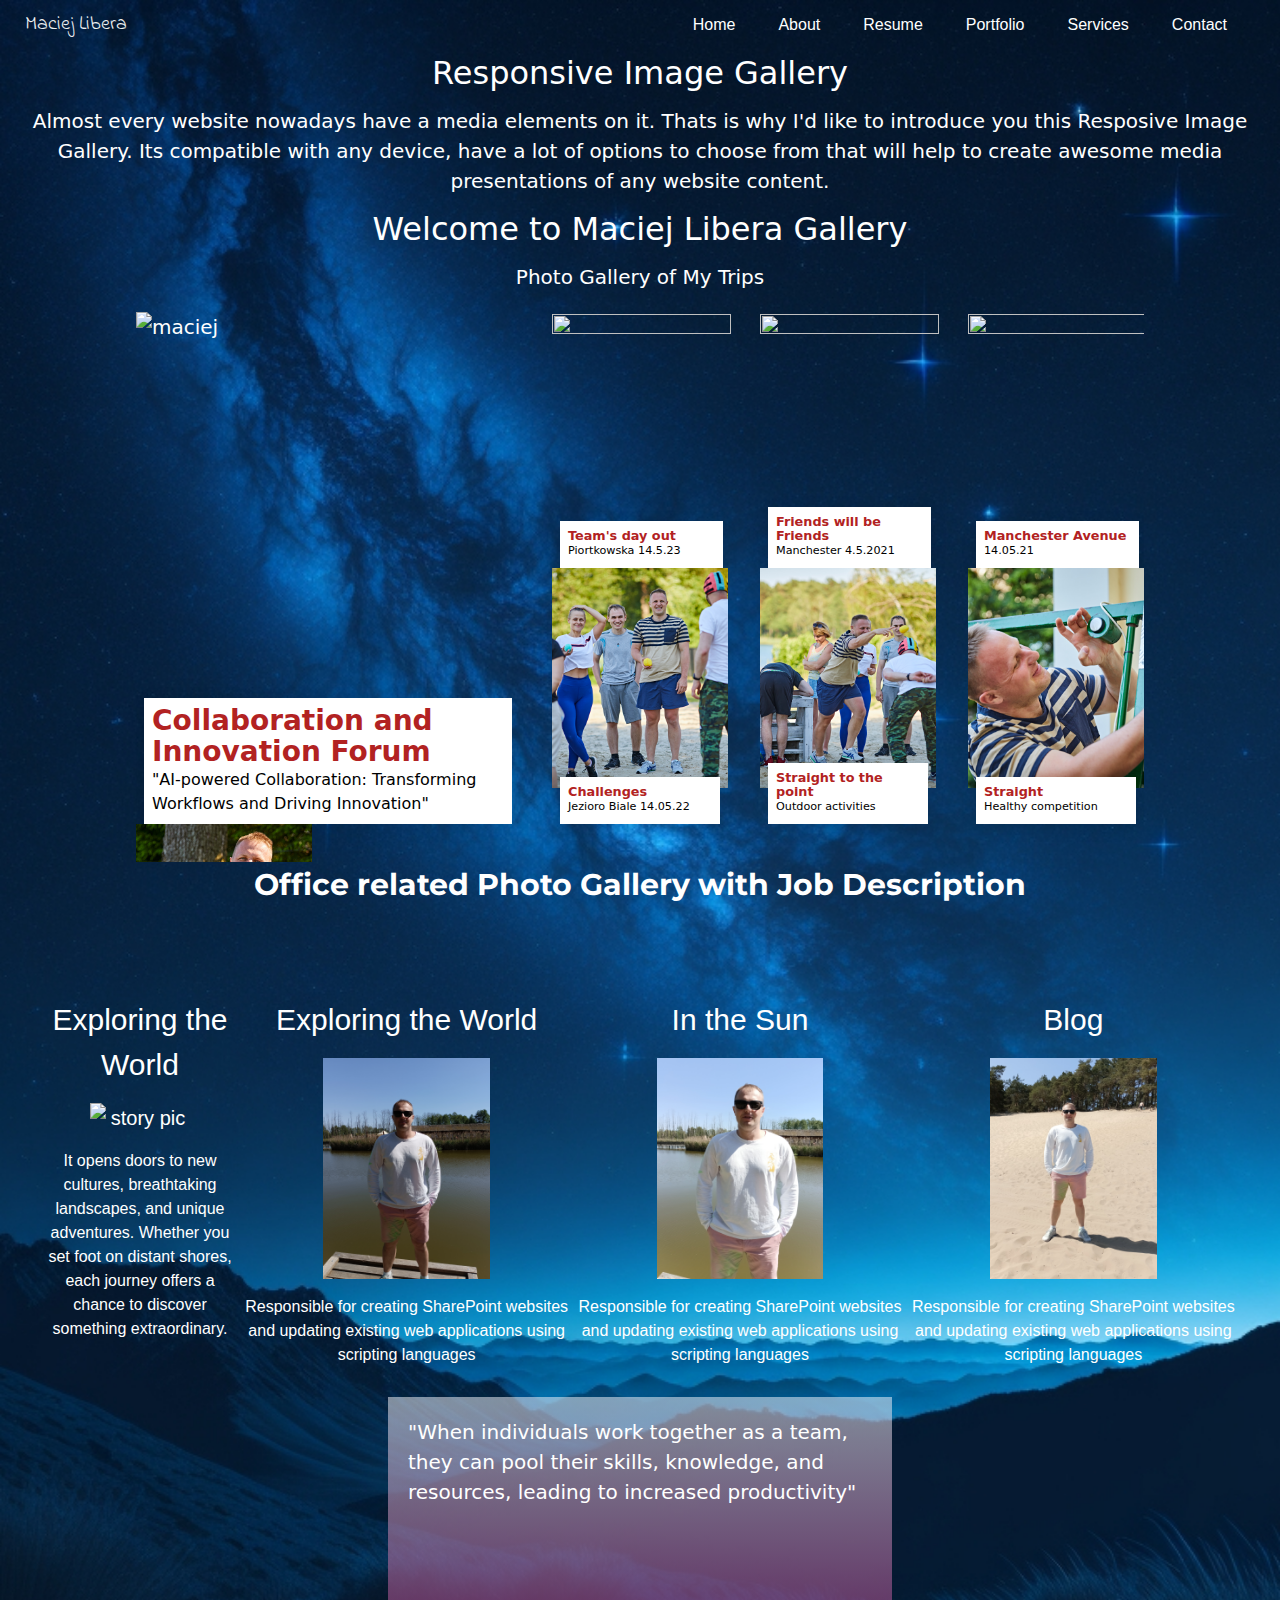
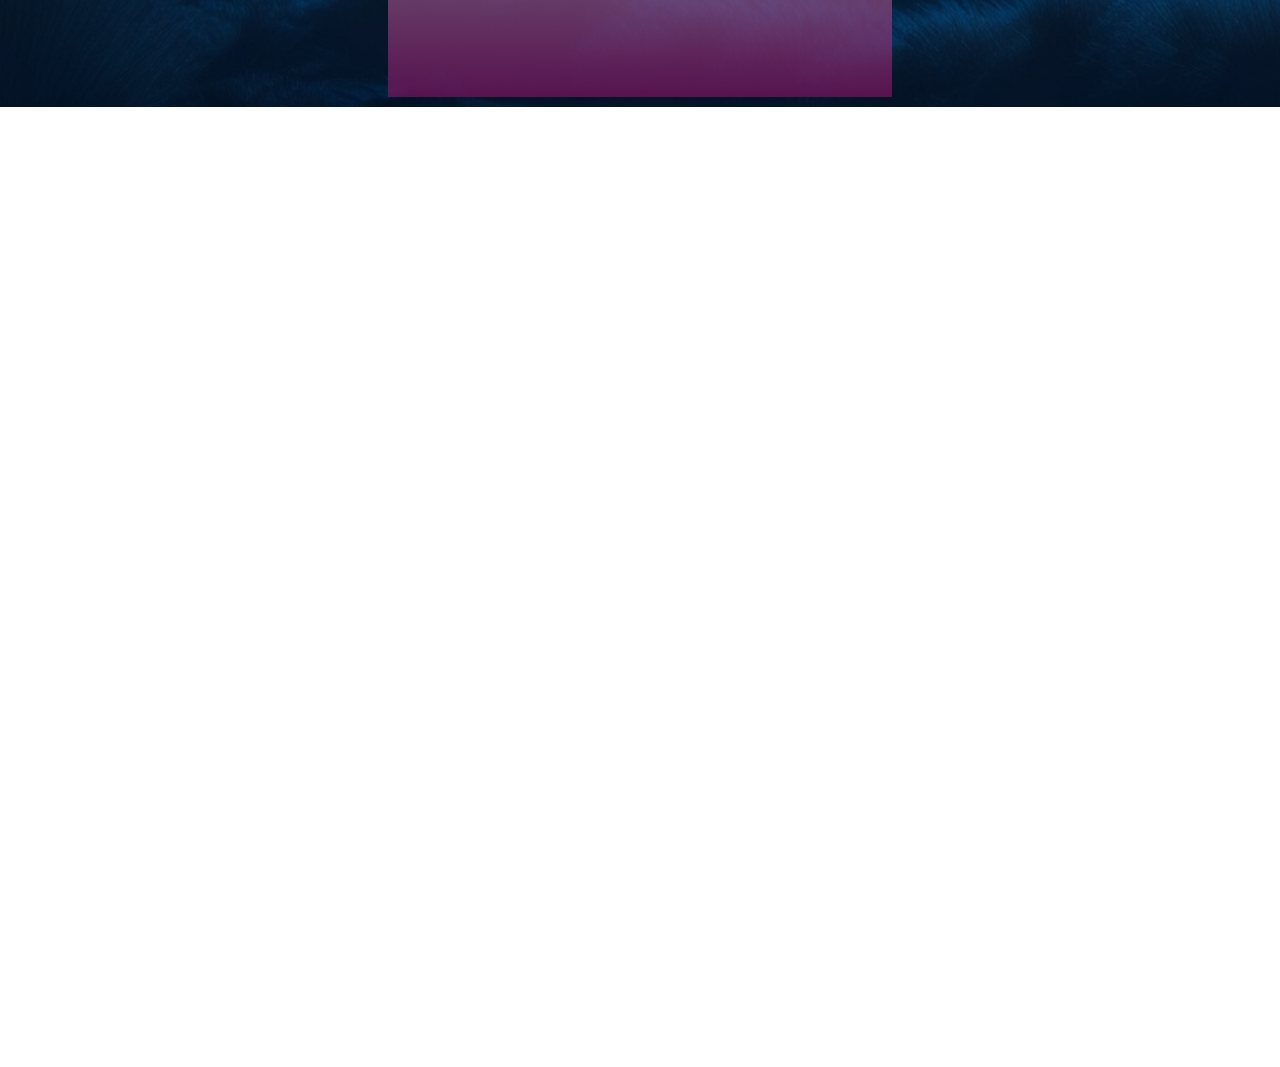
==== gallery.html @ aef55fc7 "profile picture movement" ====
<!DOCTYPE html>
<html lang="en">

<head>
  <meta charset="UTF-8">
  <meta http-equiv="X-UA-Compatible" content="IE=edge">
  <meta name="viewport" content="width=device-width, initial-scale=1.0">
  <title>Maciej Libera Gallery</title>
  <link rel="stylesheet" href="style3.css">
  <script src="https://kit.fontawesome.com/2680b8473e.js" crossorigin="anonymous"></script>
  <link href="https://fonts.googleapis.com/css2?family=Indie+Flower&display=swap" rel="stylesheet">

  <link rel="icon" type="image/x-icon" href="https://live.staticflickr.com/65535/52663134520_8c36612769_z.jpg">
</head>

<body>
  <div class="title">
  <header>
   <div class="logo"><a href="https://wolczan.github.io/index.html" class="custom-font">Maciej Libera</a></div>
      <nav>
        <ul class="nav">
          <li></li>
          <li><a href="https://wolczan.github.io/index.html">Home</a></li>
          <li><a href="https://wolczan.github.io/index.html#about">About</a></li>
          <li><a href="https://wolczan.github.io/index.html#resume">Resume</a></li>
          <li><a href="https://wolczan.github.io/index.html#portfolio">Portfolio</a></li>
          <li><a href="https://wolczan.github.io/index.html#services">Services</a></li>
          <li><a href="https://wolczan.github.io/index.html#contact">Contact</a></li>
          <li class="search-li"></li>
        </ul>
      </nav>
    <div class="container2">
      <form method="get" class="search-bar" onsubmit="submitSearch(event)">
        <input type="text" placeholder="search anything" name="q" id="search-input">
        <button type="submit" title="search"><img src="Assets/search.png" title="pic" id="search-icon"></button>
      </form>
    </div>
  </header>
     
        <p class="header">Responsive Image Gallery</p>
        <p class="rest">Almost every website nowadays have a media elements on it. Thats is why I'd like to introduce you this Resposive Image Gallery. Its compatible with any device, have a lot of options to choose from that will help to create awesome media presentations of any website content.</p>
      
        <p class="header">Welcome to Maciej Libera Gallery</p>
        <p class="rest">Photo Gallery of My Trips </p>
    
<div class="main">   
        <div class="container">
          <div class="product-grid">
            <div class="card stacked featured">
              <img src="https://live.staticflickr.com/65535/52663134520_8c36612769_z.jpg" alt="maciej" class="card__img">
              <div class="card__content">
                <h2 class="card__title">Collaboration and Innovation Forum</h2>
                <p class="card__price">"AI-powered Collaboration: Transforming Workflows and Driving Innovation"</p>
                <p class="card__description"></p>
              </div> 
            </div>
            <div class="card stacked">
              <img src="Assets/bar.jpg"
               alt="" class="card__img">
              <div class="card__content">
                <h2 class="card__title">Team's day out</h2>
                <p class="card__price"></p>
                <p class="card__description">Piortkowska 14.5.23</p>
              </div>
              
            </div>
            <div class="card stacked">
              <img src="Assets/mcr.jpg" alt="" class="card__img">
              <div class="card__content">
                <h2 class="card__title">Friends will be Friends</h2>
                <p class="card__price"></p>
                <p class="card__description">Manchester  4.5.2021
                </p>
              </div>
            </div>
            <div class="card stacked">
              <img src="Assets/mcr2.jpg" alt="" class="card__img">
              <div class="card__content">
                <h2 class="card__title">Manchester Avenue</h2>
                <p class="card__price"></p>
                <p class="card__description">14.05.21</p>
              </div>
            </div>
            <div class="card stacked">
              <img src="Assets/img2.jpg" alt="" class="card__img">
              <div class="card__content">
                <h2 class="card__title">Challenges</h2>
                <p class="card__price"></p>
                <p class="card__description">Jezioro Biale 14.05.22</p>
              </div>
            </div>
            <div class="card stacked">
              <img src="Assets/img3.jpg" alt="" class="card__img">
              <div class="card__content">
                <h2 class="card__title">Straight to the point</h2>
                <p class="card__price"></p>
                <p class="card__description">Outdoor activities</p>
              </div>
            </div>
            <div class="card stacked">
              <img src="Assets/img4.jpg" alt="" class="card__img">
              <div class="card__content">
                <h2 class="card__title">Straight </h2>
                <p class="card__price"></p>
                <p class="card__description">Healthy competition</p>
              </div>
            </div>
            <div class="card stacked">
              <img src="Assets/img1.jpg" alt="" class="card__img">
              <div class="card__content">
                <h2 class="card__title">Profile image </h2>
                <p class="card__price"></p>
                <p class="card__description">Healthy competition</p>
              </div>
            </div>
            <!--<div class="card stacked">
              <img src="piknik.jpg" alt="" class="card__img">
              <div class="card__content">
                <h2 class="card__title">Profile image </h2>
                <p class="card__price"></p>
                <p class="card__description">Healthy competition</p>
              </div> -->
          </div>
        </div>
    </div>

    <div class="container3">
          <h2 class="text">Office related Photo Gallery with Job Description </h2><br>

    <section id="casestudies" class="casestudies">
      <article class="content">
          <div class="content-overlay"></div>
              <img class="content-image" src="https://live.staticflickr.com/65535/52663134520_8c36612769_z.jpg" alt="" />
               <div class="content-details fadeIn-bottom">
          <h2 class="content-title">System Administrator</h2>
          <p class="content-text">Determined to succeed</p>
              </div>
          </a>
          </article>

          <article class="content">
              <div class="content-overlay"></div>
              <img class="content-image" src="https://live.staticflickr.com/65535/52663134520_8c36612769_z.jpg" alt="" />
               <div class="content-details fadeIn-bottom">
          <h2 class="content-title">Microsoft 365 Administrator</h2>
          <p class="content-text">L3 High quality customer service</p>
          </div>
      </article>

      <article class="content">
          <div class="content-overlay"></div>
              <img class="content-image" src="https://live.staticflickr.com/65535/52663134520_8c36612769_z.jpg" alt="" />
               <div class="content-details fadeIn-bottom">
          <h2 class="content-title">Web Developer</h2>
          <p class="content-text">Creation Sharepoint websites and web applications using scripting languages.</p>
          </div>
      </article>
    </section>
    </div>
    
    <div class="grid">
      <div class="cart">
        <h2><a href="https://live.staticflickr.com/65535/52663134520_8c36612769_z.jpg" title="story pic">Exploring the World</a></h2>
        <img src="Assets\palmiarnia.jpg" title="story pic">
        <p>It opens doors to new cultures, breathtaking landscapes, and unique adventures. Whether you set foot on distant shores, each journey offers a chance to discover something extraordinary.</p>
      </div>
      <div class="cart">
        <h2><a href="https://live.staticflickr.com/65535/52663134520_8c36612769_z.jpg" title="story pic">Exploring the World</a></h2>
        <img src="Assets/1june.jpg" title="story pic">
        <p>Responsible for creating SharePoint websites and updating existing web applications using scripting languages</p>
      </div>
      <div class="cart">
        <h2><a href="https://live.staticflickr.com/65535/52663134520_8c36612769_z.jpg" title="story pic">In the Sun</a></h2>
        <img src="Assets/june3.jpg" title="story pic">
        <p>Responsible for creating SharePoint websites and updating existing web applications using scripting languages</p>
      </div>
      <div class="cart">
        <h2><a href="https://live.staticflickr.com/65535/52663134520_8c36612769_z.jpg" title="story pic">Blog</a></h2>
        <img src="Assets/june5.jpg" title="story pic">
        <p>Responsible for creating SharePoint websites and updating existing web applications using scripting languages</p>
      </div>
    </div>
    
    <div class="post">
      <div id='show_bg_2'>"When individuals work together as a team, they can pool their skills, knowledge, and resources, leading to increased productivity"</div>
     </div>

    </div>

    <div class='embed-container'><iframe src='https://wolczan.jalbum.net/Maciej%20Gallery%20Album/' style='border:0'></iframe></div>


    <script src="script.js"></script> <!---->
</body>
</html>
---- style3.css ----
@import url('https://fonts.googleapis.com/css2?family=Montserrat:wght@500&display=swap');
* {
  box-sizing: border-box;
  margin: 0;
  padding:0;
}
body {
  font-family: system-ui;
  font-size: 1.25rem;
  line-height: 1.5;
  min-height: 100vh;
  text-rendering: optimizeSpeed;
  line-height: 1.5;
}
.embed-container { 
  position: relative; padding-bottom: 75%; height: 0; overflow: hidden; max-width: 100%;
} 
.embed-container iframe, .embed-container object, .embed-container embed { 
  position: absolute; top: 0; left: 0; width: 100%; height: 100%;
}
li, a {
  font-family: "Motserrat", sans-serif;
  font-weight: 500;
  font-size: 16px;
  color: #edf0f1;
  text-decoration: none;
}
header {
  display: flex;
  justify-content: space-between;
  align-items: center;
  color: white;
  padding-left: 15px;
}
p:nth-child(5n) {
  margin-bottom: 20px; /* Adjust the space after every 4th paragraph */
}
.logo {
  display: flex; /* Allow for centering vertically */
  align-items:start; /* Center the logo vertically */
  color: rgb(24, 3, 3);
  font-size: 1.4rem;
  font-weight: bold;
  color: rgb(48, 2, 2);
  font-family: 'Indie Flower', cursive;
}
.custom-font{
  font-family: 'Indie Flower', cursive;
  font-size: 20px;
}
.logos {
  margin-right:10px;
  width: 25px;
  height: 25px;
  cursor: pointer;
  /* background-image: url("https://live.staticflickr.com/65535/52663134520_8c36612769_z.jpg"); */
}
ul.nav {
  list-style: none;
  display: flex;
  align-items: center;
  justify-content: flex-start;
  margin: 0; /* Add this line to remove default margin on ul */
  padding: 0; /* Add this line to remove default padding on ul */
}
ul li {
  align-items: center;
}
.nav {
  list-style: none;
  display: flex;
  align-items: center;
  justify-content: flex-start;
  flex-grow: 1;
}
.nav li {
  display: inline-block;
}
.nav li a {
  transition: all 0.3s ease 0s;
}
.nav li a:hover {
 color: #0088a9;
}
.container2 {
  padding: 9px 25px; 
  border: none;
}
.nav a {
  color: white;
  text-decoration: none;
  font-size: 1rem;
}
.search-bar {
  display: flex;
  align-items: center;
}
.search-bar input[type="text"] {
  border-radius: 18px;
  border: none;
  font-size: 1.1rem;
  padding-left: 10px; 
}
.search-bar button {
  background-color: transparent;
  border: none;
  cursor: pointer;
}
.nav li a {
  margin: 0 1px;
}
.nav li:not(:first-child) {
  margin-left: 40px;
}
.nav a {
  color: white;
  text-decoration: none;
  font-size: 1rem;
}
.nav a:hover {
  color: white;
}
.nav li {
  transition: transform 0.3s ease-in-out;
  margin: 0 1px;
}
.main {
  display: flex;
  flex-direction: row;
  /*background: url("Assets/sky3.jpg"); */
  overflow-x: hidden;
  background-repeat: no-repeat;
  background-size: cover;
  background-position: center;
  justify-content: center;
  align-items: center;
}
.text {
  color: white;
  font-family: 'Montserrat', sans-serif;
}
.text2 {
 color:white;
}
.title {
 background-image: url("Assets/sky2.jpg");
  background-repeat: no-repeat;
  background-size: cover;
  background-position: center;
  color: white;
  display: flex;
  flex-direction: column;
  align-items: stretch;
  justify-content: center;
  padding: 10px; 
}
.title2 {
  display:flex;
  flex-direction: column;
  justify-content: center;
  align-items: center;
}
.container {
  max-width: 70rem;
  overflow-x: hidden;
  flex: 0 0 80%;
  display: flex;
  flex-direction: column;
  align-items: center;
 height: auto;
}
.container3 {
  flex: 0 0 80%;
  display: flex;
  flex-direction: column;
  align-items: center;
}
.search-bar {
  display: flex;
  align-items: center;
}
.search-bar input[type="text"] {
  border-radius: 18px;
  border: none;
  font-size: 1.1rem;
}
.search-bar button {
  background-color: transparent; 
  border: none;
  cursor: pointer;
  }
.flow > :where(:not(:first-child)) {
  margin-inline-start: var(--flow-spacer, var(--spacer));
}
h5 {
  display: inline; /* or any other appropriate display value */
  font-size: inherit;
  margin: 0; /* or adjust margin as desired */
  font-weight: inherit;
}
.card__img {
  transition: transform 0.3s ease-in-out; /* Add transition for smooth effect */
}
.card__img:hover {
  transform: scale(1.1); /* Specify the desired scale transformation on hover */
} 
#show_bg_2 {
  background-image:
  linear-gradient(to bottom, rgba(245, 246, 252, 0.52), rgba(117, 19, 93, 0.73)),
  url('Assets/img2.png');
  width: 40%;
  height: 300px;
  background-size: cover;
  color: white;
  padding: 20px;
  justify-content: center;
  align-items: center;
}
.art.jir {
  position: relative;
  bottom: 15rem; /* Adjust this value to move the element up */
  border: 1px solid red;
}
.post {
  display: flex;
  align-items: center;
  justify-content: center;
}
.container {
  max-width: 70rem;
  overflow: hidden;
  flex: 0 0 80%;
  display: flex;
  flex-direction: column;
  align-items: center;
  height: 550px;
  }
.flex {
  display: flex;
  gap: var(--gap, var(--spacer));
}
.card__content {
  background:white;
  align-self: flex-end;
  /* margin: .9rem 1rem .5rem 1rem; */
  margin: 0.5rem 0.5rem -2rem;
  padding: .5rem;
  box-shadow: 0 .25rem 1rem rgb(0 0 0 / .1);
  font-size: 0.4rem;
}
.card__title {
  font-size:0.8rem;
  line-height: 1.1;
  color:firebrick;
}
.grid {
  box-sizing: border-box;
  display: flex;
  flex-direction: row;
  width: 100%;
  margin: 0 auto;
 /* background-color: rgb(238, 225, 225); */
  padding-block: max(1vh, 1rem);
  text-align: center;
  padding: 30px;
}
.grid img {
  max-width: 50%;
  height: auto;
  display: flex; /* Change the display value to flex */
  justify-content: center;
  align-items: center;
  align-self: center;
}
.cart {
  display: flex;
  flex-direction: column;
  gap: 1rem;
  align-items: center;
  font-family: "Motserrat", sans-serif;
  color: white;
}
.cart p {
  font-family: "Motserrat", sans-serif;
  color: white;
}
.grid p {
  font-size: 1rem;
  color: black;
}
@media (min-width: 40em) {
.card.featured {
  grid-row: span 2;
  grid-column: span 2;
}
.card.featured .card__title {
  font-size: 1.75rem;
}
}
.card__description {
  font-size: .7rem;
  color: black;
}
.card__price {
  font-size: 1rem;
  color: black;
}
.stacked {
  display: grid;
}
.stacked > * {
  grid-column: 1 / 2 ;
  grid-row: 1 / 2;
}
.card__img {
  width: 50%;
  aspect-ratio: 1 / 1.25;
  object-fit: cover;
}
@media only screen and (min-width: 50em) {
.even-columns {
  grid-auto-flow: column;
  grid-auto-columns: 1fr;
  }
}
.main-layout {
  grid-template-rows: auto 1fr auto;
  min-height: 100vh;
}
.with-sidebar {
  grid-template-columns: 1fr 20rem;
}
.header {
  padding-block: max(1vh, 0.5rem);
  text-align: center; 
  font-size: 2rem;
} */
  *,
  *::before,
  *::after {
    box-sizing: border-box;
  }
  body,
  h1,
  h2,
  h3,
  h4,
  p,
  figure,
  blockquote,
  dl,
  dd {
    margin: 0;
  }
  h1,
  h2,
  h3,
  h4 {
    font-family: var(--ff-secondary);
  }
  /* Remove list styles on ul, ol elements with a list role, which suggests default styling will be removed */
  ul[role="list"],
  ol[role="list"] {
    list-style: none;
  }
  /* Set core root defaults */
  html:focus-within {
    scroll-behavior: smooth;
  }
  /* Set core body defaults */
  .product-grid {
    display: grid;
    gap: 2rem;
    /* 1fr 1fr 1fr: */
    grid-template-columns: 
    repeat(auto-fit, minmax(10rem, 1fr));
  }
  .product-grid img {
    max-width: 100%;
    max-height: 100%;  
    object-fit: cover;
    width: 100%;
    height: auto; 
    transition: transform .5s ease;
  }
  .product-grid:hover img {
    transform: scale (1.5);
  }
  /* A elements that don't have a class get default styles */
  a:not([class]) {
    text-decoration-skip-ink: auto;
  }
  input,
  button,
  textarea,
  select {
    font: inherit;
  }
  @media (prefers-reduced-motion: reduce) {
    html:focus-within {
      scroll-behavior: auto;
    }
    *,
    *::before,
    *::after {
    animation-duration: 0.01ms !important;
    animation-iteration-count: 1 !important;
    transition-duration: 0.01ms !important;
    scroll-behavior: auto !important;
    }
  }
.casestudies {
    align-items: stretch;
    display:grid;
    grid-area: casestudies;
    grid-template-columns: 1fr 1fr 1fr;
    grid-template-rows: auto auto;
    justify-self: stretch;
    margin:0 auto;
    max-width: 70%;
}
.content{
  position:relative;
  overflow: hidden;
}
.rest {
  text-align:center;
}
.content .content-overlay {
    background: rgba(0,0,0,0.7);
    position: absolute;
    width: 51%; /* Adjust the width to match the image size */
    height: 90%; /* Adjust the height to match the image size */
    opacity: 0;
    margin: 0;
    padding: 0;
    transition: all 0.4s ease-in-out;
}
.content:hover .content-overlay{
    opacity: 1;
    cursor: pointer;
}
.content-image{
    width: auto;
    height:auto;
    max-width: 70%;
    max-height: 70%;
}
.content-details {
    position: absolute;
    text-align: center;
    padding: 0 1rem;
    width: 100%;
    top: 40%;
    left: 50%;
    opacity: 0;
    -webkit-transform: translate(-50%, -50%);
    -moz-transform: translate(-50%, -50%);
    transform: translate(-50%, -50%);
    -webkit-transition: all 0.3s ease-in-out 0s;
    -moz-transition: all 0.3s ease-in-out 0s;
    transition: all 0.3s ease-in-out 0s;
}
.content:hover .content-details{
  top: 50%;
  left: 50%;
  opacity: 1;
}
.content-details h2{
  color: #F4FAFF;
  font-weight: 100;
  margin-bottom: 0.5rem;
}
.content-details p{
  color: #F4FAFF;
  font-size: 1rem;
}
.fadeIn-bottom{
  top: 80%;
}
.content .content-details .content-title {
  width: 40%;
  height: 30%;
}
.content-text {
  width: 50%;
  height: 50%;
}
.search-bar button img {
  width: 20px; /* Specify the desired width */
  height: 20px; /* Specify the desired height */
  vertical-align: middle; /* Align the image vertically within the button */
}
.content-title {
  font-size: 1.3rem; /* Specify the desired font size */
}
.cart h2 a, .cert h3 {
  color: white; /* Specify the desired text color */
  text-decoration: none; /* Remove underline from the link */
  font-family: "Motserrat", sans-serif;
  font-size: 30px;
}
.cart h1 a{
  color: black;
  text-decoration: none;
}
.cart p {
  font-size: 16px; /* Specify the desired font size */
  color: white; /* Specify the desired text color */
  font-family: "Motserrat", sans-serif;
}
.cart:nth-child(1) img {
  width: 200px; /* Specify the desired width for the first cart's image */
  height: auto; /* Maintain aspect ratio */
}
  
@media screen and (max-width: 1324px) {
  .container2 {
    display: none;
  }

  
}
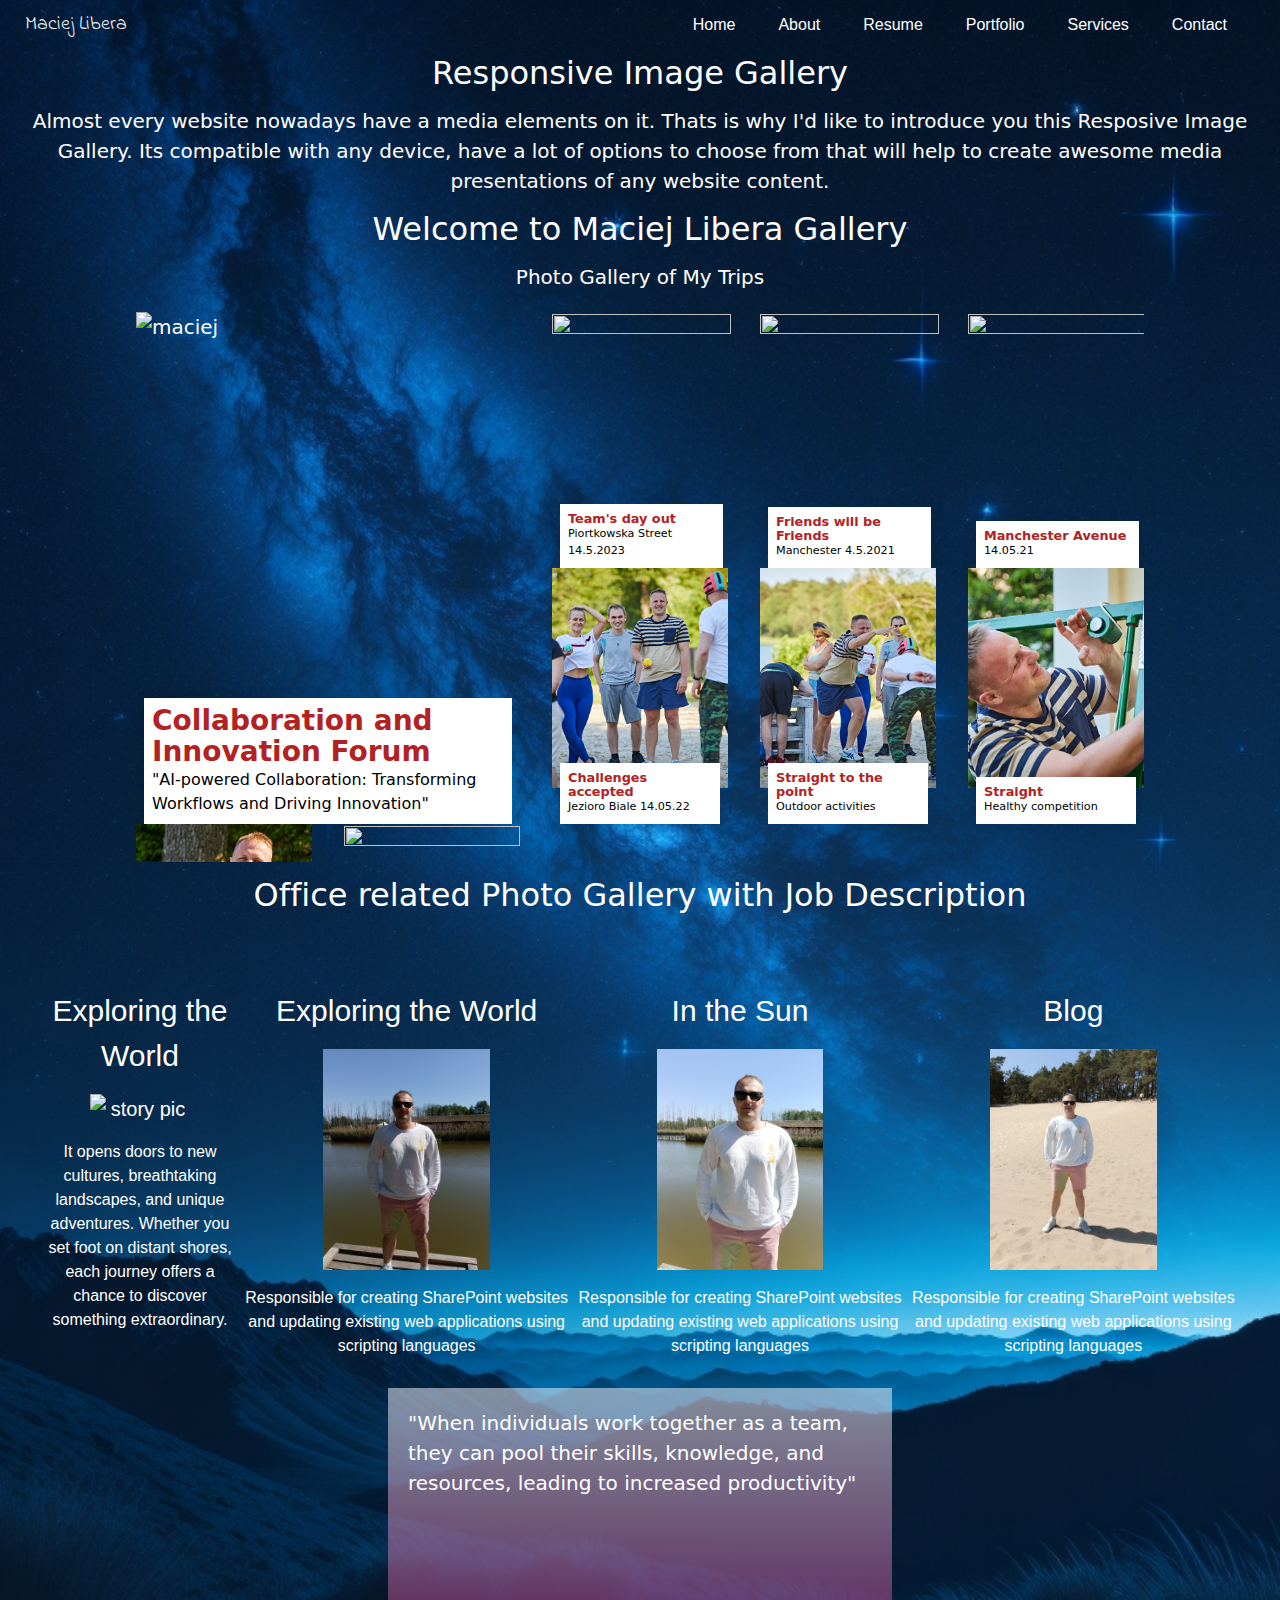
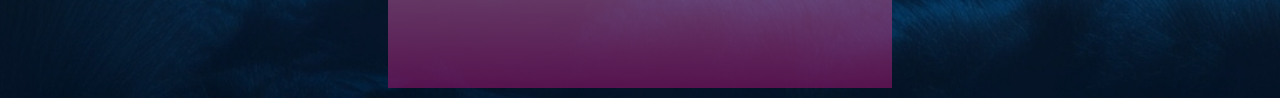
==== commit 5b34742c: "gallery nav bar update" ====
--- a/gallery.html
+++ b/gallery.html
@@ -16,7 +16,8 @@
 <body>
   <div class="title">
   <header>
-   <div class="logo"><a href="https://wolczan.github.io/index.html" class="custom-font">Maciej Libera</a></div>
+   <div class="logo"><a href="https://wolczan.github.io/index.html" class="custom-font">Maciej Libera</a>
+    </div>
       <nav>
         <ul class="nav">
           <li></li>
@@ -60,7 +61,7 @@
               <div class="card__content">
                 <h2 class="card__title">Team's day out</h2>
                 <p class="card__price"></p>
-                <p class="card__description">Piortkowska 14.5.23</p>
+                <p class="card__description">Piortkowska Street 14.5.2023</p>
               </div>
               
             </div>
@@ -84,7 +85,7 @@
             <div class="card stacked">
               <img src="Assets/img2.jpg" alt="" class="card__img">
               <div class="card__content">
-                <h2 class="card__title">Challenges</h2>
+                <h2 class="card__title">Challenges accepted</h2>
                 <p class="card__price"></p>
                 <p class="card__description">Jezioro Biale 14.05.22</p>
               </div>
@@ -113,24 +114,25 @@
                 <p class="card__description">Healthy competition</p>
               </div>
             </div>
-            <!--<div class="card stacked">
-              <img src="piknik.jpg" alt="" class="card__img">
+            <div class="card stacked">
+              <img src="Assets/sea.jpg" alt="" class="card__img">
               <div class="card__content">
-                <h2 class="card__title">Profile image </h2>
+                <h2 class="card__title">Sunny Beach</h2>
                 <p class="card__price"></p>
-                <p class="card__description">Healthy competition</p>
-              </div> -->
+                <p class="card__description">Black Sea Bulgaria</p>
+              </div>
+            </div>
           </div>
         </div>
     </div>
 
     <div class="container3">
-          <h2 class="text">Office related Photo Gallery with Job Description </h2><br>
+      <p class="header">Office related Photo Gallery with Job Description</p>
 
     <section id="casestudies" class="casestudies">
       <article class="content">
           <div class="content-overlay"></div>
-              <img class="content-image" src="https://live.staticflickr.com/65535/52663134520_8c36612769_z.jpg" alt="" />
+              <img class="content-image" src="Assets/office.jpg" alt="" />
                <div class="content-details fadeIn-bottom">
           <h2 class="content-title">System Administrator</h2>
           <p class="content-text">Determined to succeed</p>
@@ -187,9 +189,7 @@
 
     </div>
 
-    <div class='embed-container'><iframe src='https://wolczan.jalbum.net/Maciej%20Gallery%20Album/' style='border:0'></iframe></div>
-
-
+    
     <script src="script.js"></script> <!---->
 </body>
 </html>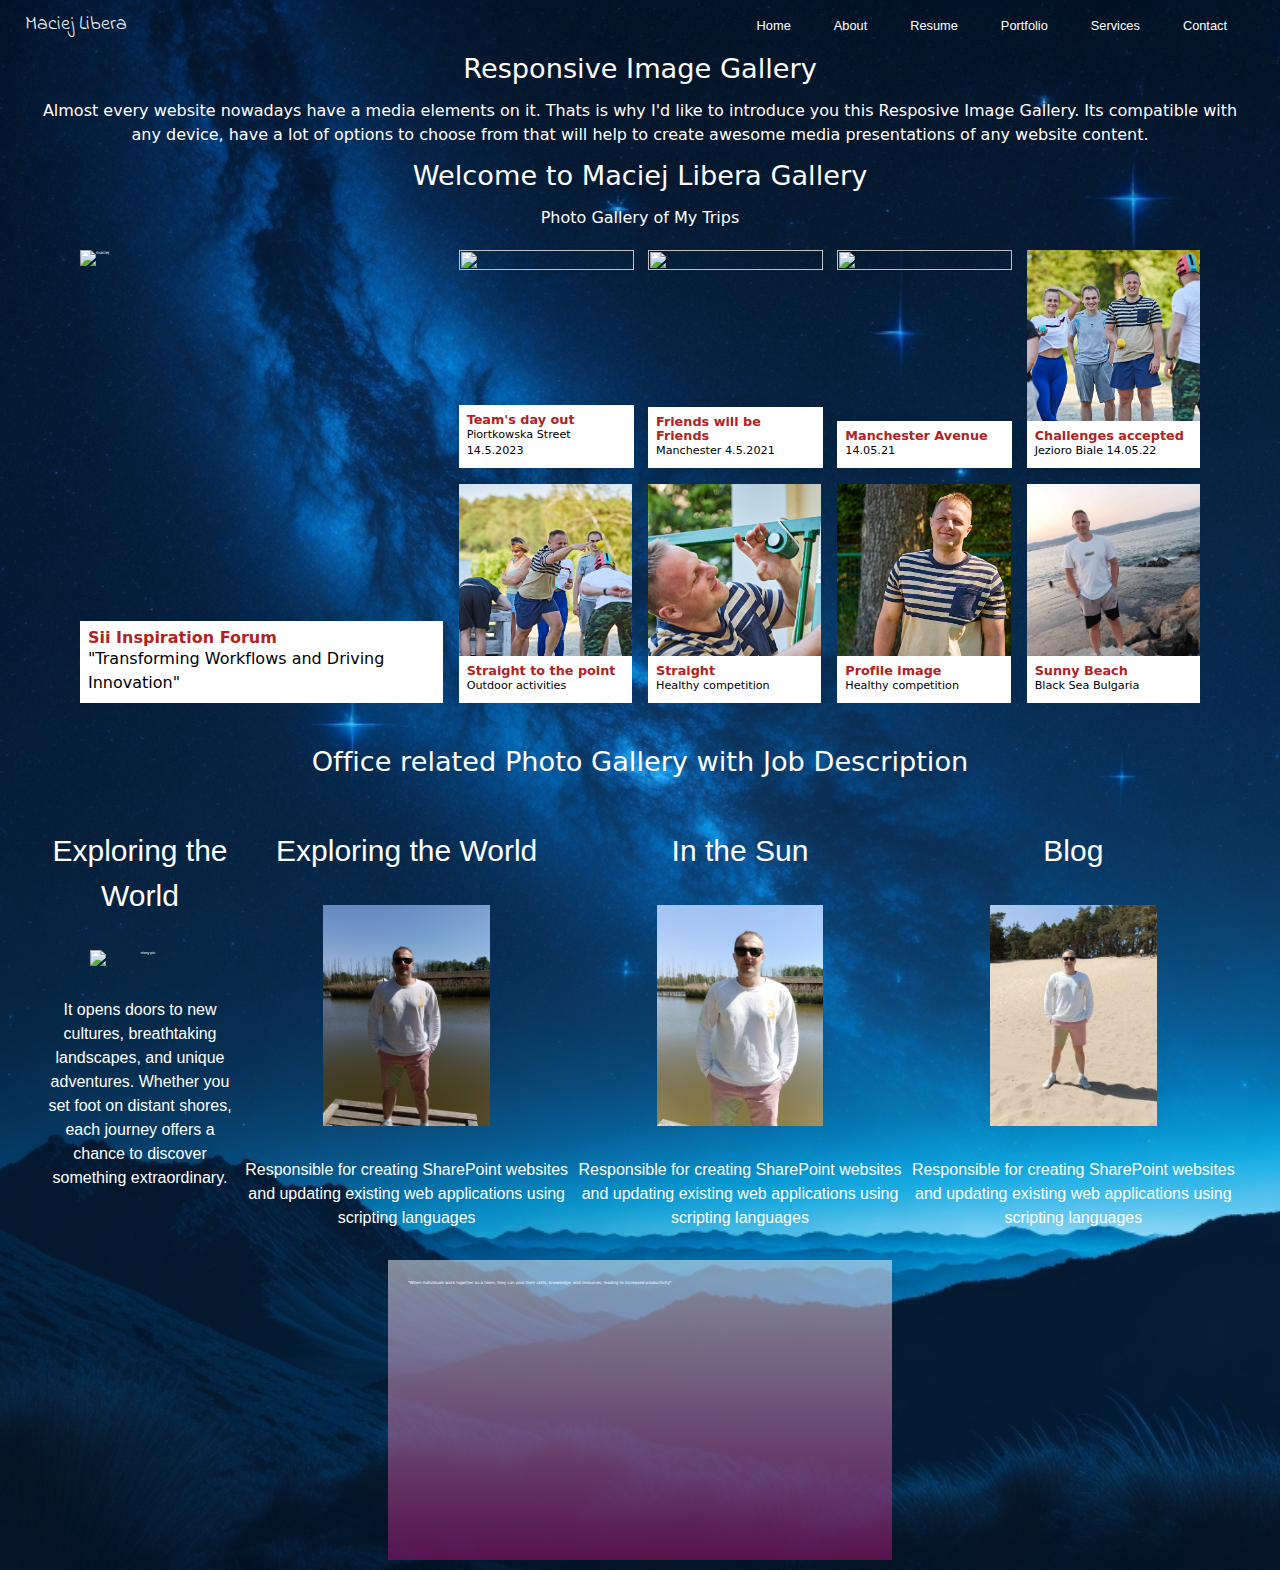
==== commit 6ef601e1: "php" ====
--- a/gallery.html
+++ b/gallery.html
@@ -50,8 +50,8 @@
             <div class="card stacked featured">
               <img src="https://live.staticflickr.com/65535/52663134520_8c36612769_z.jpg" alt="maciej" class="card__img">
               <div class="card__content">
-                <h2 class="card__title">Collaboration and Innovation Forum</h2>
-                <p class="card__price">"AI-powered Collaboration: Transforming Workflows and Driving Innovation"</p>
+                <h2 class="card__title">Sii Inspiration Forum</h2>
+                <p class="card__price">"Transforming Workflows and Driving Innovation"</p>
                 <p class="card__description"></p>
               </div> 
             </div>
--- a/style3.css
+++ b/style3.css
@@ -6,17 +6,11 @@
 }
 body {
   font-family: system-ui;
-  font-size: 1.25rem;
+  font-size: .25rem;
   line-height: 1.5;
   min-height: 100vh;
   text-rendering: optimizeSpeed;
   line-height: 1.5;
-}
-.embed-container { 
-  position: relative; padding-bottom: 75%; height: 0; overflow: hidden; max-width: 100%;
-} 
-.embed-container iframe, .embed-container object, .embed-container embed { 
-  position: absolute; top: 0; left: 0; width: 100%; height: 100%;
 }
 li, a {
   font-family: "Motserrat", sans-serif;
@@ -60,8 +54,10 @@
   display: flex;
   align-items: center;
   justify-content: flex-start;
+  flex-wrap: wrap;
   margin: 0; /* Add this line to remove default margin on ul */
   padding: 0; /* Add this line to remove default padding on ul */
+  font-size: 0.7rem;
 }
 ul li {
   align-items: center;
@@ -78,6 +74,7 @@
 }
 .nav li a {
   transition: all 0.3s ease 0s;
+  font-size: 0.8rem;
 }
 .nav li a:hover {
  color: #0088a9;
@@ -126,8 +123,7 @@
 }
 .main {
   display: flex;
-  flex-direction: row;
-  /*background: url("Assets/sky3.jpg"); */
+  flex-direction: column;
   overflow-x: hidden;
   background-repeat: no-repeat;
   background-size: cover;
@@ -137,13 +133,14 @@
 }
 .text {
   color: white;
-  font-family: 'Montserrat', sans-serif;
+  font-family: system-ui;
+  font-size: 1rem;
 }
 .text2 {
  color:white;
 }
 .title {
- background-image: url("Assets/sky2.jpg");
+  background-image: url("Assets/sky2.jpg");
   background-repeat: no-repeat;
   background-size: cover;
   background-position: center;
@@ -167,7 +164,8 @@
   display: flex;
   flex-direction: column;
   align-items: center;
- height: auto;
+  height: auto;
+  margin-bottom: 30px;
 }
 .container3 {
   flex: 0 0 80%;
@@ -219,7 +217,6 @@
 .art.jir {
   position: relative;
   bottom: 15rem; /* Adjust this value to move the element up */
-  border: 1px solid red;
 }
 .post {
   display: flex;
@@ -242,8 +239,8 @@
 .card__content {
   background:white;
   align-self: flex-end;
-  /* margin: .9rem 1rem .5rem 1rem; */
-  margin: 0.5rem 0.5rem -2rem;
+  /*margin: .9rem 1rem -1.1rem 1rem; 
+  /* margin: 0.5rem 0.5rem -2rem; */
   padding: .5rem;
   box-shadow: 0 .25rem 1rem rgb(0 0 0 / .1);
   font-size: 0.4rem;
@@ -275,7 +272,7 @@
 .cart {
   display: flex;
   flex-direction: column;
-  gap: 1rem;
+  gap: 2rem;
   align-items: center;
   font-family: "Motserrat", sans-serif;
   color: white;
@@ -294,7 +291,7 @@
   grid-column: span 2;
 }
 .card.featured .card__title {
-  font-size: 1.75rem;
+  font-size: 1rem;
 }
 }
 .card__description {
@@ -326,6 +323,7 @@
 .main-layout {
   grid-template-rows: auto 1fr auto;
   min-height: 100vh;
+  border: 1px solid white;
 }
 .with-sidebar {
   grid-template-columns: 1fr 20rem;
@@ -333,7 +331,8 @@
 .header {
   padding-block: max(1vh, 0.5rem);
   text-align: center; 
-  font-size: 2rem;
+  justify-content: center;
+  font-size: 1.7rem;
 } */
   *,
   *::before,
@@ -370,7 +369,7 @@
   /* Set core body defaults */
   .product-grid {
     display: grid;
-    gap: 2rem;
+    gap: 1rem;
     /* 1fr 1fr 1fr: */
     grid-template-columns: 
     repeat(auto-fit, minmax(10rem, 1fr));
@@ -420,17 +419,22 @@
     max-width: 70%;
 }
 .content{
-  position:relative;
+  position: relative;
   overflow: hidden;
 }
 .rest {
   text-align:center;
-}
+  font-size: 1rem;
+  padding-left: 30px;
+  padding-right: 30px;
+  
+}
+
 .content .content-overlay {
     background: rgba(0,0,0,0.7);
     position: absolute;
-    width: 51%; /* Adjust the width to match the image size */
-    height: 90%; /* Adjust the height to match the image size */
+    width: 61%; /* Adjust the width to match the image size */
+    height: 60%; /* Adjust the height to match the image size */
     opacity: 0;
     margin: 0;
     padding: 0;
@@ -443,7 +447,7 @@
 .content-image{
     width: auto;
     height:auto;
-    max-width: 70%;
+    max-width: 60%;
     max-height: 70%;
 }
 .content-details {
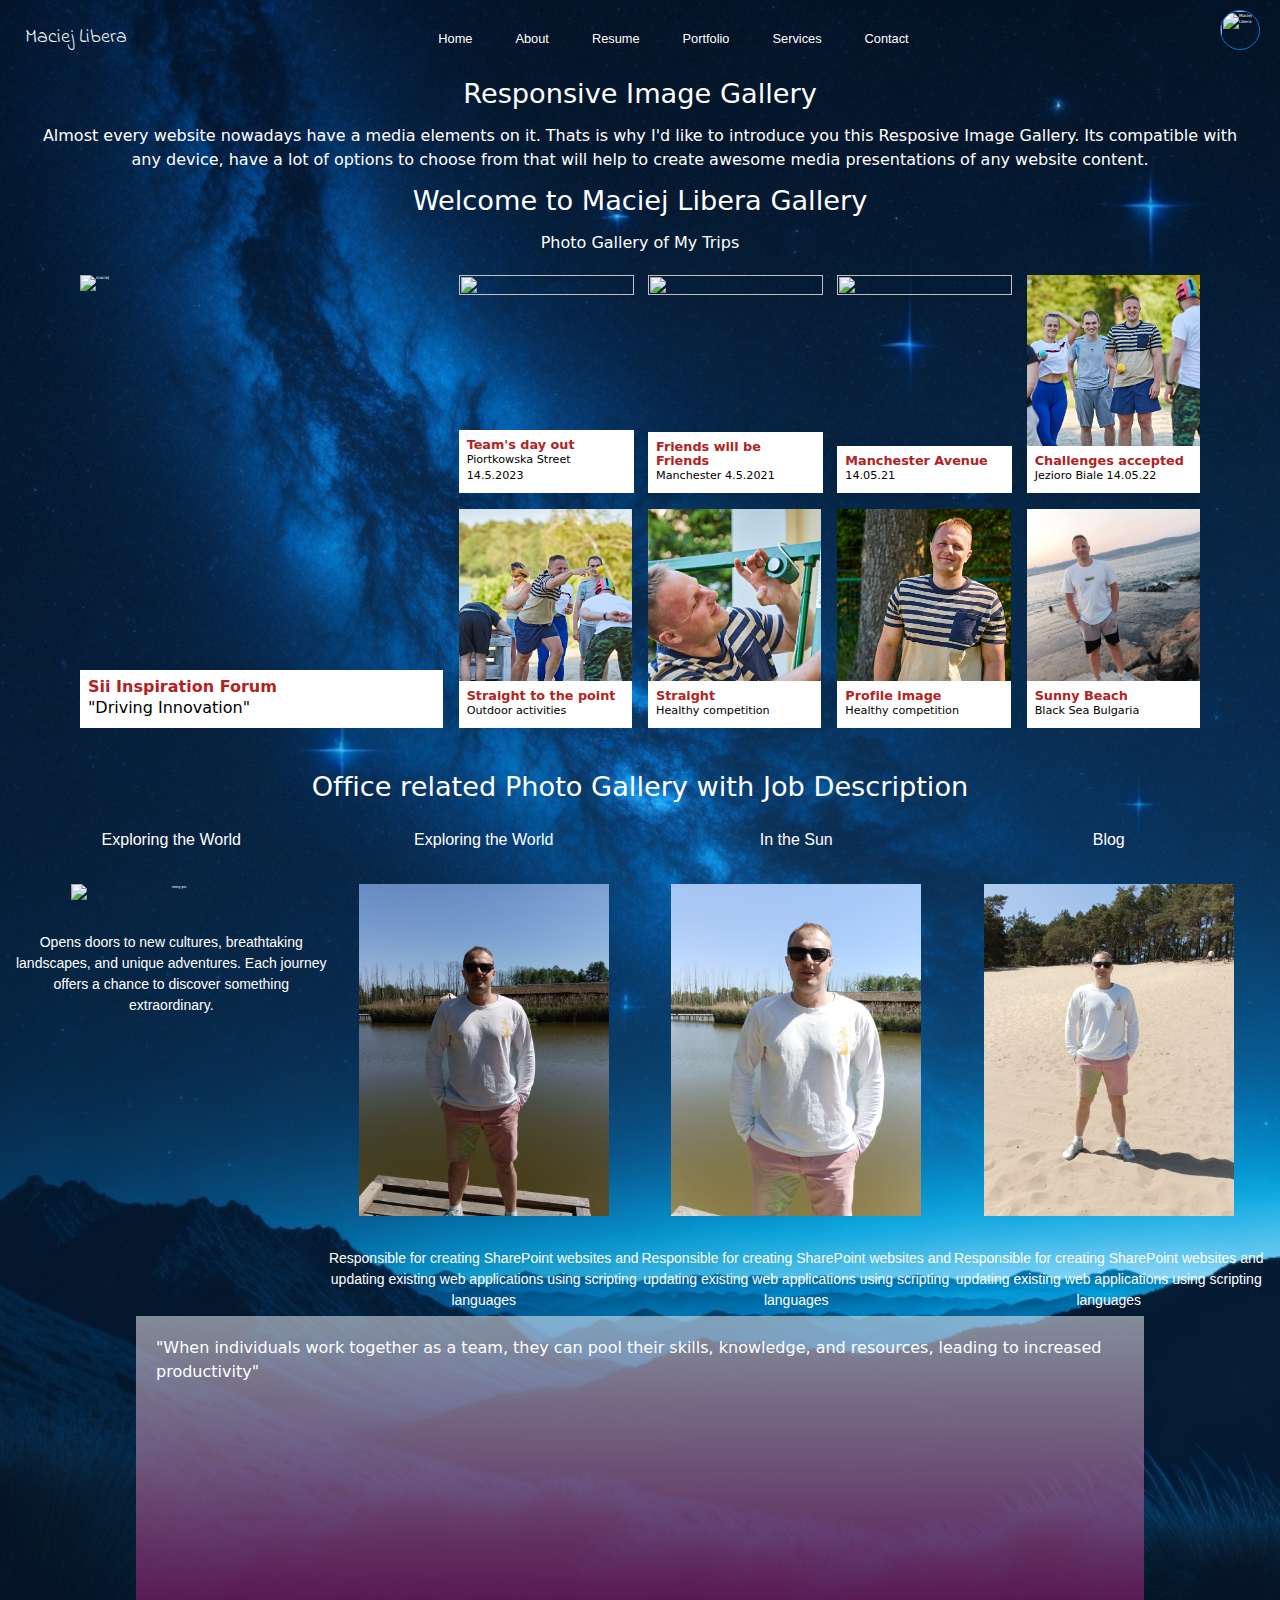
==== commit 1aaa7785: "grid gallery update" ====
--- a/gallery.html
+++ b/gallery.html
@@ -10,7 +10,7 @@
   <script src="https://kit.fontawesome.com/2680b8473e.js" crossorigin="anonymous"></script>
   <link href="https://fonts.googleapis.com/css2?family=Indie+Flower&display=swap" rel="stylesheet">
 
-  <link rel="icon" type="image/x-icon" href="https://live.staticflickr.com/65535/52663134520_8c36612769_z.jpg">
+  <link rel="icon" type="image/x-icon" href="Assets/mac.jpg">
 </head>
 
 <body>
@@ -36,6 +36,7 @@
         <button type="submit" title="search"><img src="Assets/search.png" title="pic" id="search-icon"></button>
       </form>
     </div>
+    <img id="mobile" src="Assets/mac.jpg" title="Maciej Libera" href="portfolio.html">
   </header>
      
         <p class="header">Responsive Image Gallery</p>
@@ -48,10 +49,10 @@
         <div class="container">
           <div class="product-grid">
             <div class="card stacked featured">
-              <img src="https://live.staticflickr.com/65535/52663134520_8c36612769_z.jpg" alt="maciej" class="card__img">
+              <img src="Assets/mac.jpg" alt="maciej" class="card__img">
               <div class="card__content">
                 <h2 class="card__title">Sii Inspiration Forum</h2>
-                <p class="card__price">"Transforming Workflows and Driving Innovation"</p>
+                <p class="card__price">"Driving Innovation"</p>
                 <p class="card__description"></p>
               </div> 
             </div>
@@ -142,7 +143,7 @@
 
           <article class="content">
               <div class="content-overlay"></div>
-              <img class="content-image" src="https://live.staticflickr.com/65535/52663134520_8c36612769_z.jpg" alt="" />
+              <img class="content-image" src="Assets/mac.jpg" alt="" />
                <div class="content-details fadeIn-bottom">
           <h2 class="content-title">Microsoft 365 Administrator</h2>
           <p class="content-text">L3 High quality customer service</p>
@@ -151,7 +152,7 @@
 
       <article class="content">
           <div class="content-overlay"></div>
-              <img class="content-image" src="https://live.staticflickr.com/65535/52663134520_8c36612769_z.jpg" alt="" />
+              <img class="content-image" src="Assets/mac.jpg" alt="" />
                <div class="content-details fadeIn-bottom">
           <h2 class="content-title">Web Developer</h2>
           <p class="content-text">Creation Sharepoint websites and web applications using scripting languages.</p>
@@ -162,17 +163,17 @@
     
     <div class="grid">
       <div class="cart">
-        <h2><a href="https://live.staticflickr.com/65535/52663134520_8c36612769_z.jpg" title="story pic">Exploring the World</a></h2>
+        <h2><a href="#" title="story pic">Exploring the World</a></h2>
         <img src="Assets\palmiarnia.jpg" title="story pic">
-        <p>It opens doors to new cultures, breathtaking landscapes, and unique adventures. Whether you set foot on distant shores, each journey offers a chance to discover something extraordinary.</p>
+        <p>Opens doors to new cultures, breathtaking landscapes, and unique adventures. Each journey offers a chance to discover something extraordinary.</p>
       </div>
       <div class="cart">
-        <h2><a href="https://live.staticflickr.com/65535/52663134520_8c36612769_z.jpg" title="story pic">Exploring the World</a></h2>
+        <h2><a href="#" title="story pic">Exploring the World</a></h2>
         <img src="Assets/1june.jpg" title="story pic">
         <p>Responsible for creating SharePoint websites and updating existing web applications using scripting languages</p>
       </div>
       <div class="cart">
-        <h2><a href="https://live.staticflickr.com/65535/52663134520_8c36612769_z.jpg" title="story pic">In the Sun</a></h2>
+        <h2><a href="#" title="story pic">In the Sun</a></h2>
         <img src="Assets/june3.jpg" title="story pic">
         <p>Responsible for creating SharePoint websites and updating existing web applications using scripting languages</p>
       </div>
@@ -190,6 +191,6 @@
     </div>
 
     
-    <script src="script.js"></script> <!---->
+     <!---->
 </body>
 </html>--- a/style3.css
+++ b/style3.css
@@ -205,14 +205,15 @@
 #show_bg_2 {
   background-image:
   linear-gradient(to bottom, rgba(245, 246, 252, 0.52), rgba(117, 19, 93, 0.73)),
-  url('Assets/img2.png');
-  width: 40%;
+  url('#');
+  width: 80%;
   height: 300px;
   background-size: cover;
   color: white;
   padding: 20px;
   justify-content: center;
   align-items: center;
+  font-size: 16px;
 }
 .art.jir {
   position: relative;
@@ -259,10 +260,11 @@
  /* background-color: rgb(238, 225, 225); */
   padding-block: max(1vh, 1rem);
   text-align: center;
-  padding: 30px;
+  justify-content: center;
+  padding: 5px;
 }
 .grid img {
-  max-width: 50%;
+  max-width: 80%;
   height: auto;
   display: flex; /* Change the display value to flex */
   justify-content: center;
@@ -276,10 +278,7 @@
   align-items: center;
   font-family: "Motserrat", sans-serif;
   color: white;
-}
-.cart p {
-  font-family: "Motserrat", sans-serif;
-  color: white;
+  width: 20rem;
 }
 .grid p {
   font-size: 1rem;
@@ -315,6 +314,9 @@
   object-fit: cover;
 }
 @media only screen and (min-width: 50em) {
+#show_bg_2  {
+
+}
 .even-columns {
   grid-auto-flow: column;
   grid-auto-columns: 1fr;
@@ -395,19 +397,7 @@
   select {
     font: inherit;
   }
-  @media (prefers-reduced-motion: reduce) {
-    html:focus-within {
-      scroll-behavior: auto;
-    }
-    *,
-    *::before,
-    *::after {
-    animation-duration: 0.01ms !important;
-    animation-iteration-count: 1 !important;
-    transition-duration: 0.01ms !important;
-    scroll-behavior: auto !important;
-    }
-  }
+  
 .casestudies {
     align-items: stretch;
     display:grid;
@@ -416,7 +406,7 @@
     grid-template-rows: auto auto;
     justify-self: stretch;
     margin:0 auto;
-    max-width: 70%;
+    max-width: 90%;
 }
 .content{
   position: relative;
@@ -433,8 +423,8 @@
 .content .content-overlay {
     background: rgba(0,0,0,0.7);
     position: absolute;
-    width: 61%; /* Adjust the width to match the image size */
-    height: 60%; /* Adjust the height to match the image size */
+    width: 81%; /* Adjust the width to match the image size */
+    height: 65%; /* Adjust the height to match the image size */
     opacity: 0;
     margin: 0;
     padding: 0;
@@ -447,8 +437,8 @@
 .content-image{
     width: auto;
     height:auto;
-    max-width: 60%;
-    max-height: 70%;
+    max-width: 80%;
+    max-height: 95%;
 }
 .content-details {
     position: absolute;
@@ -483,11 +473,11 @@
   top: 80%;
 }
 .content .content-details .content-title {
-  width: 40%;
+  width: 70%;
   height: 30%;
 }
 .content-text {
-  width: 50%;
+  width: 70%;
   height: 50%;
 }
 .search-bar button img {
@@ -502,26 +492,49 @@
   color: white; /* Specify the desired text color */
   text-decoration: none; /* Remove underline from the link */
   font-family: "Motserrat", sans-serif;
-  font-size: 30px;
+  font-size: 1rem;
 }
 .cart h1 a{
   color: black;
   text-decoration: none;
 }
 .cart p {
-  font-size: 16px; /* Specify the desired font size */
+  font-size: 14px; /* Specify the desired font size */
   color: white; /* Specify the desired text color */
   font-family: "Motserrat", sans-serif;
 }
 .cart:nth-child(1) img {
   width: 200px; /* Specify the desired width for the first cart's image */
   height: auto; /* Maintain aspect ratio */
+}
+#mobile {
+  margin-right: 10px;
+  margin-bottom: 15px;
+  width: 40px;
+  height: 40px;
+  border-radius: 50%;
+  object-fit: cover;
+  object-position: center;
+  border: 1px solid #0078D7; /* Microsoft's primary color */
+  box-shadow: 0 0 5px rgba(0, 0, 0, 0.3);
+   /*  */
 }
   
 @media screen and (max-width: 1324px) {
   .container2 {
     display: none;
   }
-
-  
+}
+@media (prefers-reduced-motion: reduce) {
+  html:focus-within {
+    scroll-behavior: auto;
+  }
+  *,
+  *::before,
+  *::after {
+  animation-duration: 0.01ms !important;
+  animation-iteration-count: 1 !important;
+  transition-duration: 0.01ms !important;
+  scroll-behavior: auto !important;
+  }
 }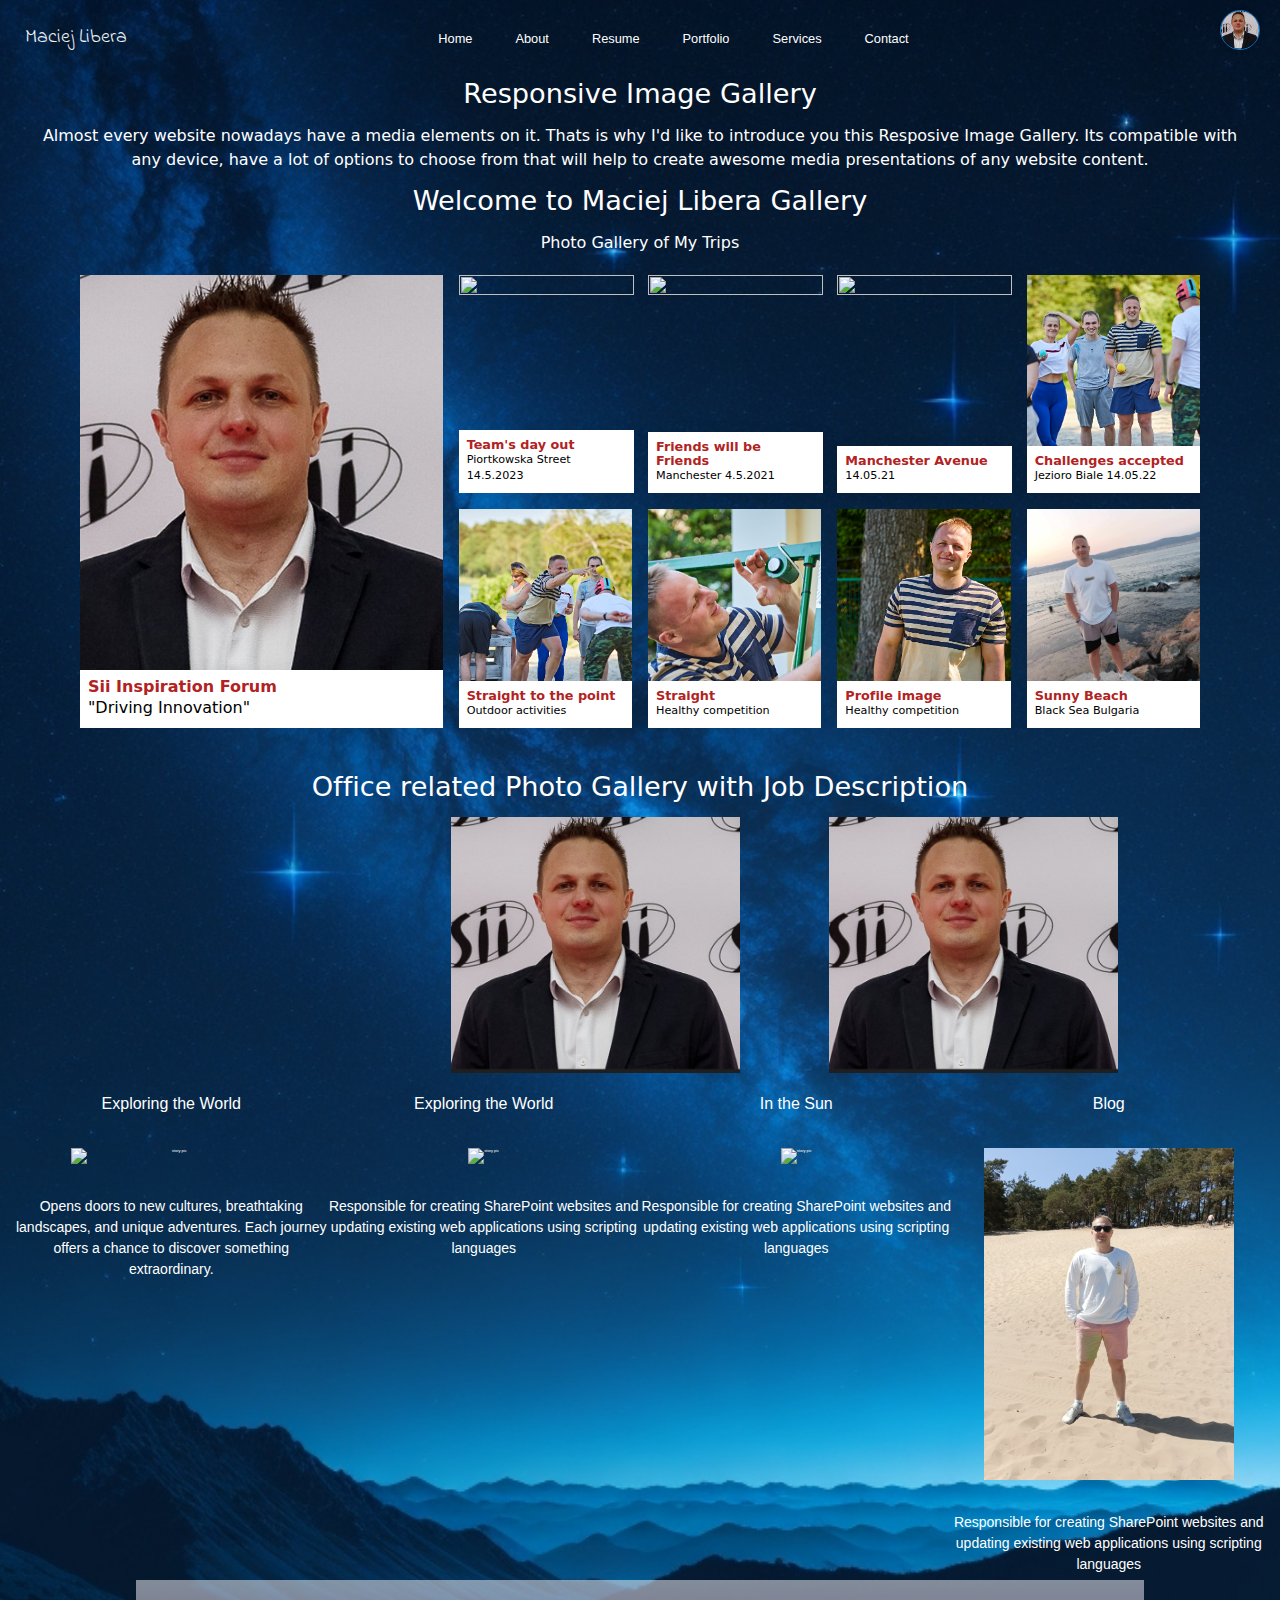
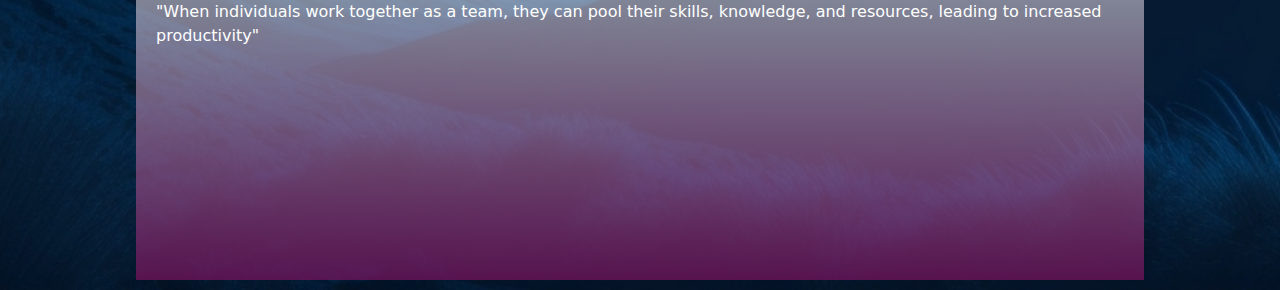
==== commit 3c9fef07: "header section update" ====
--- a/gallery.html
+++ b/gallery.html
@@ -164,17 +164,17 @@
     <div class="grid">
       <div class="cart">
         <h2><a href="#" title="story pic">Exploring the World</a></h2>
-        <img src="Assets\palmiarnia.jpg" title="story pic">
+        <img src="Assets\sopot2.jpg" title="story pic">
         <p>Opens doors to new cultures, breathtaking landscapes, and unique adventures. Each journey offers a chance to discover something extraordinary.</p>
       </div>
       <div class="cart">
         <h2><a href="#" title="story pic">Exploring the World</a></h2>
-        <img src="Assets/1june.jpg" title="story pic">
+        <img src="Assets/sopot.jpg" title="story pic">
         <p>Responsible for creating SharePoint websites and updating existing web applications using scripting languages</p>
       </div>
       <div class="cart">
         <h2><a href="#" title="story pic">In the Sun</a></h2>
-        <img src="Assets/june3.jpg" title="story pic">
+        <img src="Assets/wlo.jpg" title="story pic">
         <p>Responsible for creating SharePoint websites and updating existing web applications using scripting languages</p>
       </div>
       <div class="cart">
--- a/style3.css
+++ b/style3.css
@@ -79,9 +79,10 @@
 .nav li a:hover {
  color: #0088a9;
 }
-.container2 {
-  padding: 9px 25px; 
-  border: none;
+div.container2 {
+  
+  border: 1px solid red;
+
 }
 .nav a {
   color: white;
@@ -95,7 +96,7 @@
 .search-bar input[type="text"] {
   border-radius: 18px;
   border: none;
-  font-size: 1.1rem;
+  font-size: 0.7rem;
   padding-left: 10px; 
 }
 .search-bar button {
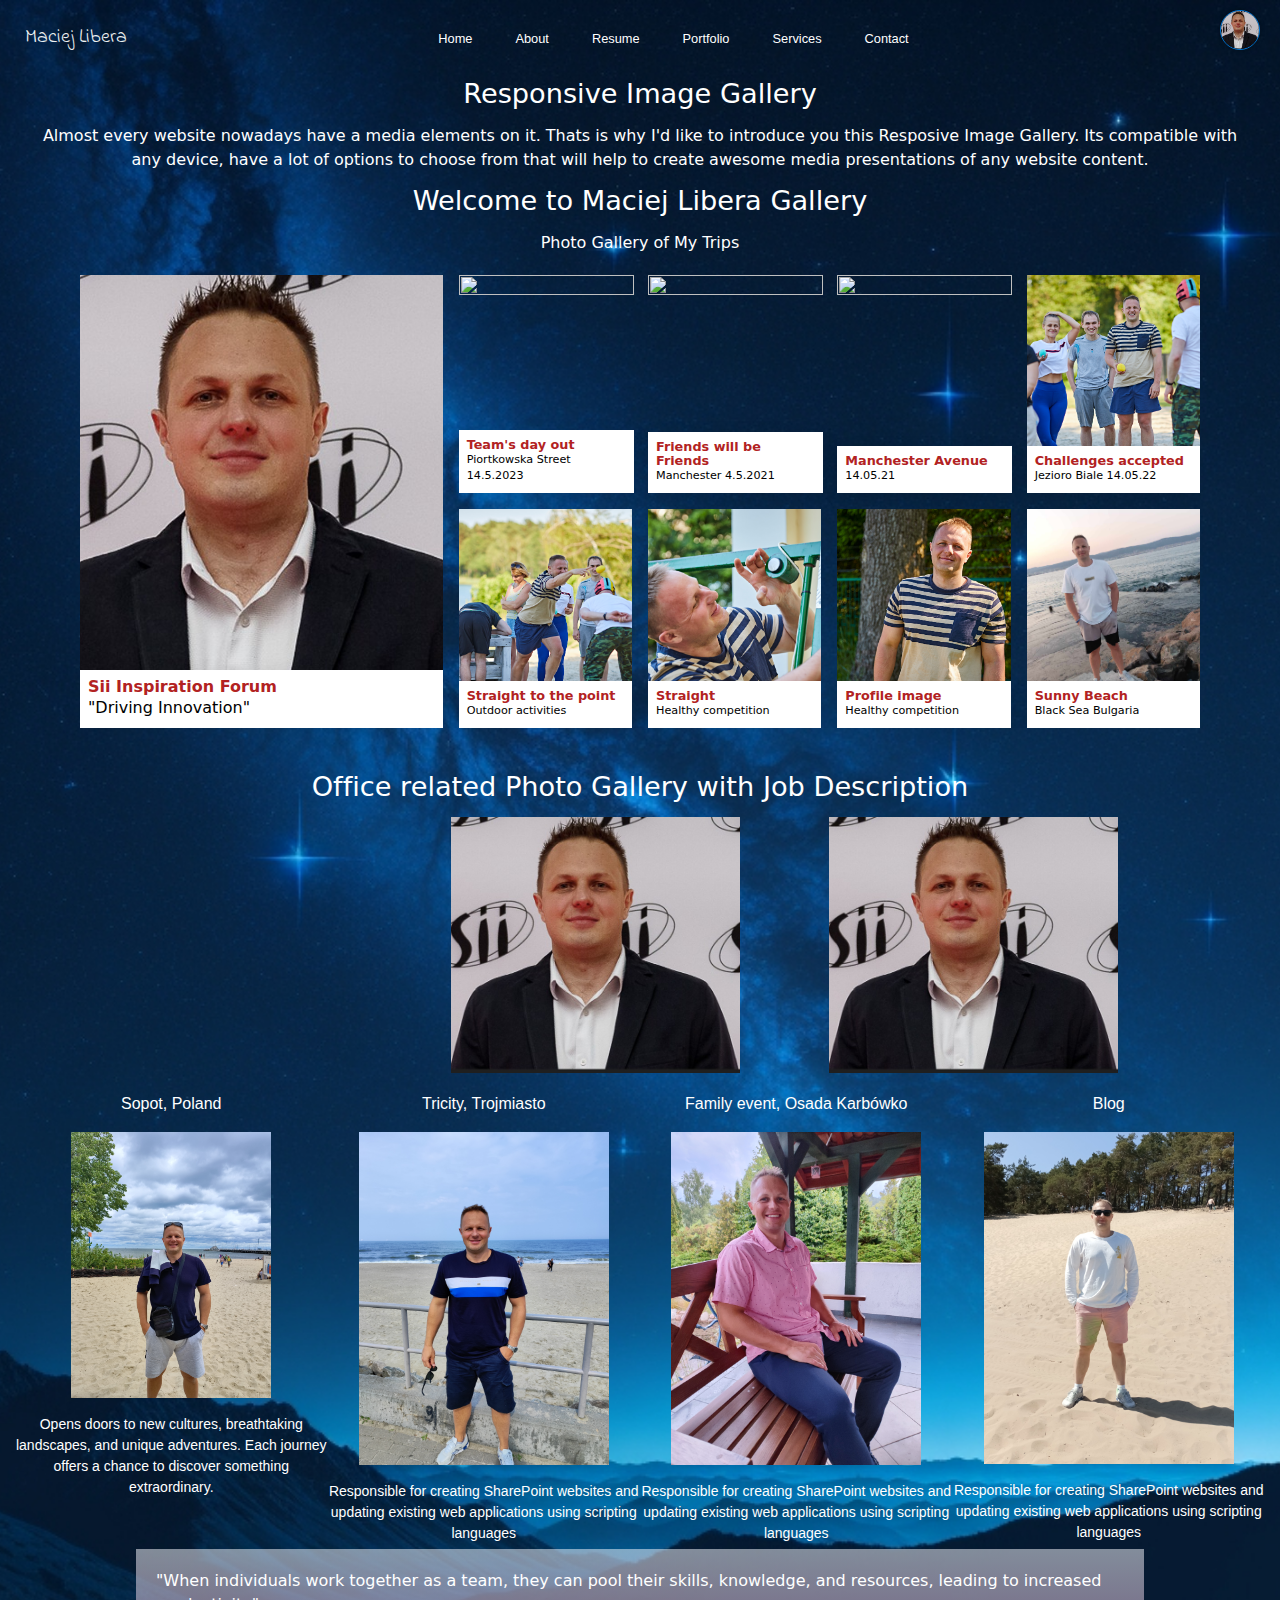
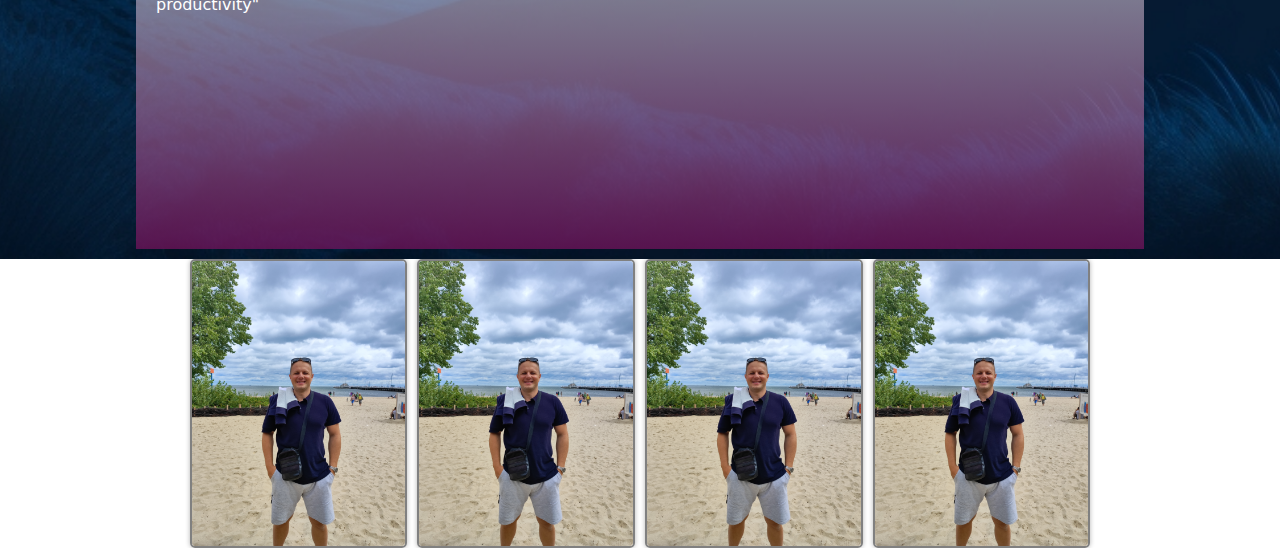
==== commit 26591059: "new pics uploaded" ====
--- a/gallery.html
+++ b/gallery.html
@@ -163,17 +163,17 @@
     
     <div class="grid">
       <div class="cart">
-        <h2><a href="#" title="story pic">Exploring the World</a></h2>
+        <h2><a href="#" title="story pic">Sopot, Poland</a></h2>
         <img src="Assets\sopot2.jpg" title="story pic">
         <p>Opens doors to new cultures, breathtaking landscapes, and unique adventures. Each journey offers a chance to discover something extraordinary.</p>
       </div>
       <div class="cart">
-        <h2><a href="#" title="story pic">Exploring the World</a></h2>
+        <h2><a href="#" title="story pic">Tricity, Trojmiasto</a></h2>
         <img src="Assets/sopot.jpg" title="story pic">
         <p>Responsible for creating SharePoint websites and updating existing web applications using scripting languages</p>
       </div>
       <div class="cart">
-        <h2><a href="#" title="story pic">In the Sun</a></h2>
+        <h2><a href="#" title="story pic">Family event, Osada Karbówko</a></h2>
         <img src="Assets/wlo.jpg" title="story pic">
         <p>Responsible for creating SharePoint websites and updating existing web applications using scripting languages</p>
       </div>
@@ -189,6 +189,12 @@
      </div>
 
     </div>
+    <div class="vacation">
+    <img src="Assets\sopot2.jpg" title="story pic">
+    <img src="Assets\sopot2.jpg" title="story pic">
+    <img src="Assets\sopot2.jpg" title="story pic">
+    <img src="Assets\sopot2.jpg" title="story pic">
+  </div>
 
     
      <!---->
--- a/style3.css
+++ b/style3.css
@@ -78,11 +78,6 @@
 }
 .nav li a:hover {
  color: #0088a9;
-}
-div.container2 {
-  
-  border: 1px solid red;
-
 }
 .nav a {
   color: white;
@@ -275,7 +270,7 @@
 .cart {
   display: flex;
   flex-direction: column;
-  gap: 2rem;
+  gap: 1rem;
   align-items: center;
   font-family: "Motserrat", sans-serif;
   color: white;
@@ -315,9 +310,6 @@
   object-fit: cover;
 }
 @media only screen and (min-width: 50em) {
-#show_bg_2  {
-
-}
 .even-columns {
   grid-auto-flow: column;
   grid-auto-columns: 1fr;
@@ -330,6 +322,24 @@
 }
 .with-sidebar {
   grid-template-columns: 1fr 20rem;
+}
+.vacation {
+  display: flex;
+  flex-direction: row;
+  max-width: 100%; /* Set maximum width for the container */
+            margin: 0 auto; /* Center the container horizontally */
+            
+            justify-content: center;
+            align-items: center;
+            overflow: hidden;
+}
+.vacation img {
+  max-width: 17%; /* Set maximum width for individual images */
+  height: auto; /* Maintain aspect ratio */
+  border: 2px solid gray;
+  border-radius: 5px;
+  box-shadow: 0 0 5px rgba(0, 0, 0, 0.3);
+  margin: 0 5px;
 }
 .header {
   padding-block: max(1vh, 0.5rem);
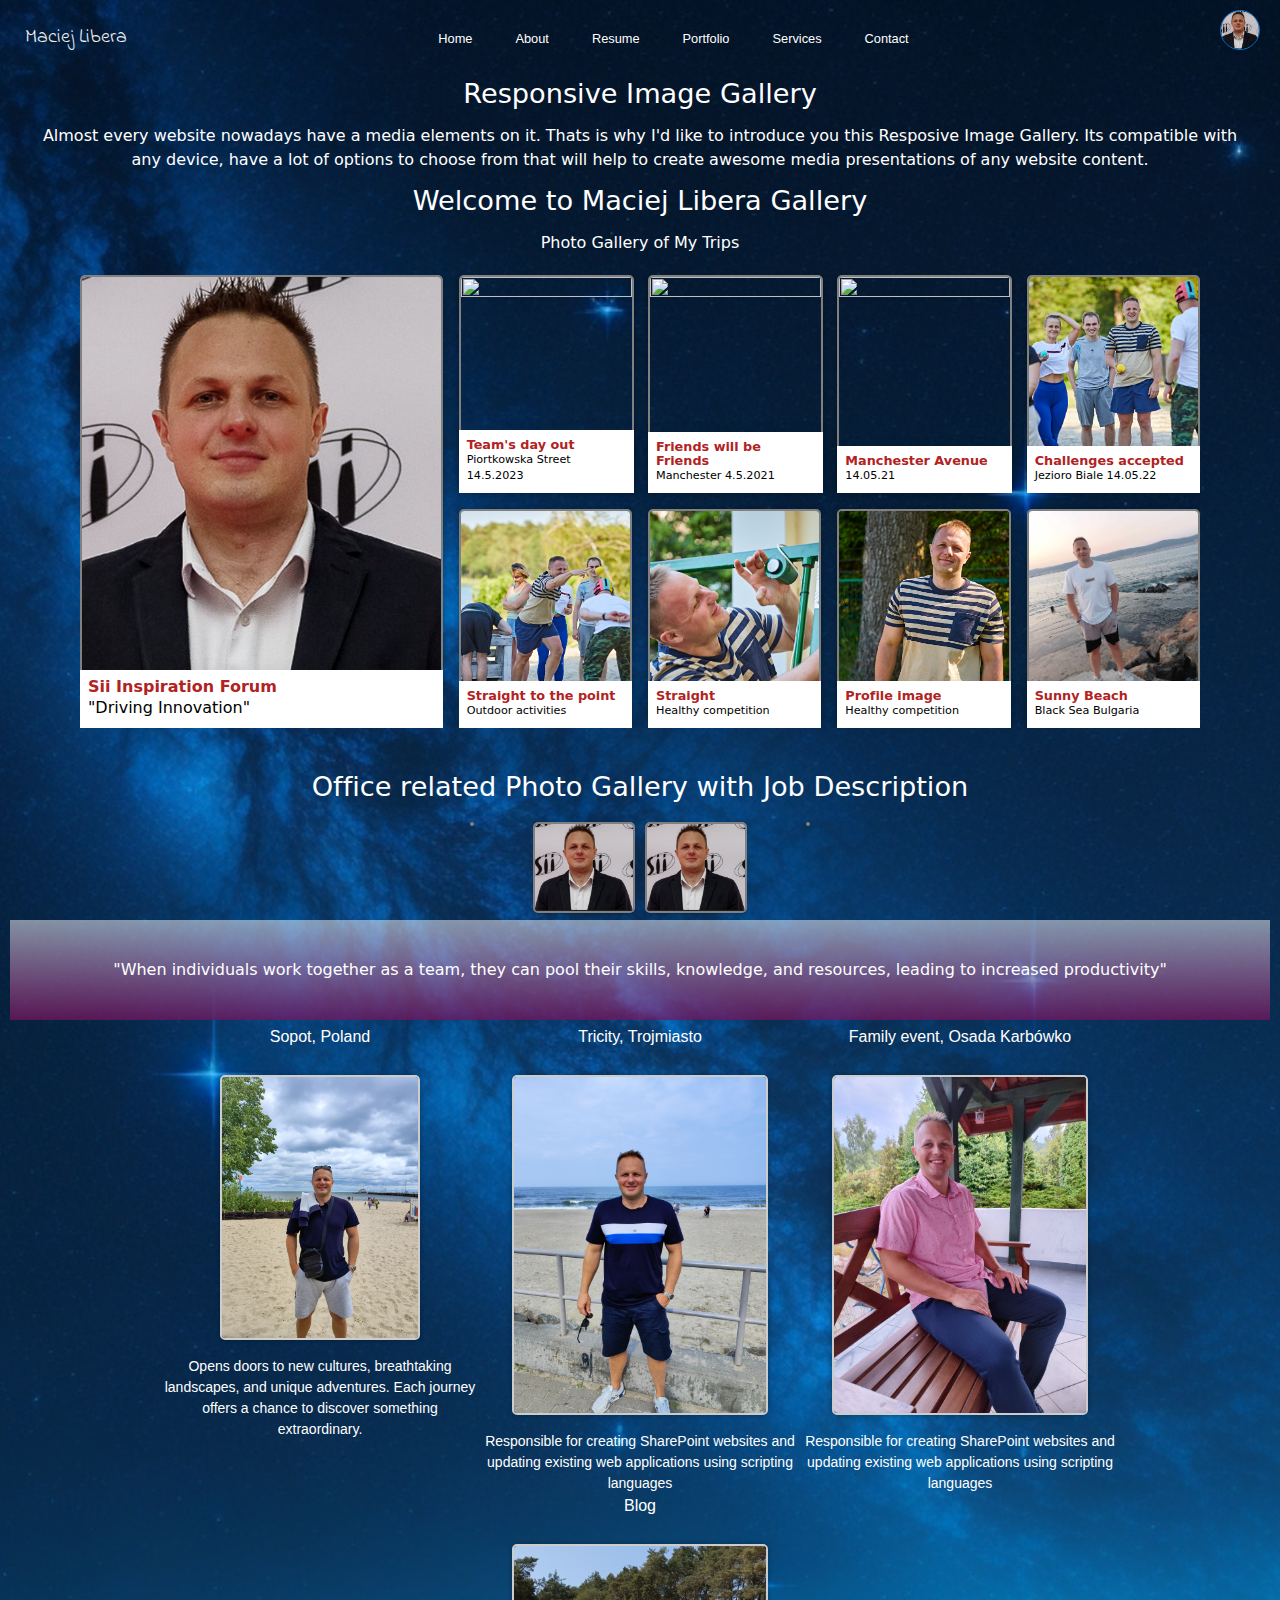
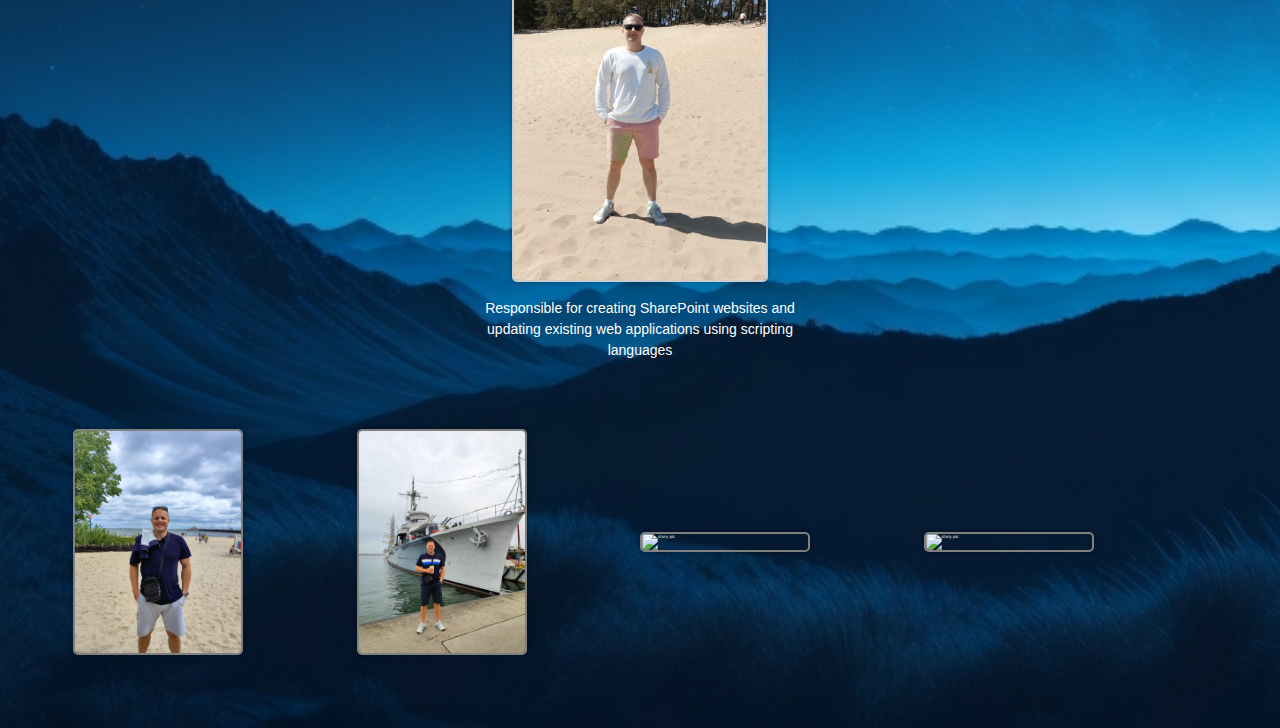
==== commit 20b01a5a: "vacation part update" ====
--- a/gallery.html
+++ b/gallery.html
@@ -127,38 +127,54 @@
         </div>
     </div>
 
-    <div class="container3">
+    
       <p class="header">Office related Photo Gallery with Job Description</p>
 
-    <section id="casestudies" class="casestudies">
-      <article class="content">
-          <div class="content-overlay"></div>
-              <img class="content-image" src="Assets/office.jpg" alt="" />
-               <div class="content-details fadeIn-bottom">
-          <h2 class="content-title">System Administrator</h2>
-          <p class="content-text">Determined to succeed</p>
-              </div>
-          </a>
-          </article>
-
+      <div class="container3">
+        <section id="casestudies" class="casestudies">
           <article class="content">
               <div class="content-overlay"></div>
-              <img class="content-image" src="Assets/mac.jpg" alt="" />
-               <div class="content-details fadeIn-bottom">
-          <h2 class="content-title">Microsoft 365 Administrator</h2>
-          <p class="content-text">L3 High quality customer service</p>
-          </div>
-      </article>
-
-      <article class="content">
-          <div class="content-overlay"></div>
-              <img class="content-image" src="Assets/mac.jpg" alt="" />
-               <div class="content-details fadeIn-bottom">
-          <h2 class="content-title">Web Developer</h2>
-          <p class="content-text">Creation Sharepoint websites and web applications using scripting languages.</p>
-          </div>
-      </article>
-    </section>
+                  <img class="content-image" src="Assets/office.jpg" alt="" />
+                  <div class="content-details fadeIn-bottom">
+              <h2 class="content-title">System Administrator</h2>
+              <p class="content-text">Determined to succeed</p>
+                  </div>
+              </a>
+              </article>
+
+              <article class="content">
+                  <div class="content-overlay"></div>
+                  <img class="content-image" src="Assets/mac.jpg" alt="" />
+                  <div class="content-details fadeIn-bottom">
+              <h2 class="content-title">Microsoft 365 Engineer</h2>
+              <p class="content-text">L3 High quality customer service</p>
+              </div>
+          </article>
+
+          <article class="content">
+              <div class="content-overlay"></div>
+                  <img class="content-image" src="Assets/mac.jpg" alt="" />
+                  <div class="content-details fadeIn-bottom">
+              <h2 class="content-title">Web Developer</h2>
+              <p class="content-text">Creation Sharepoint websites and web applications.</p>
+              </div>
+          </article> 
+          <article class="content">
+            <div class="content-overlay"></div>
+                <img class="content-image" src="Assets/hi.jpg" alt="" />
+                <div class="content-details fadeIn-bottom">
+            <h2 class="content-title">15th floor</h2>
+            <p class="content-text">Hi Piotrkowska, Lodz</p>
+            </div>
+        </article> 
+
+
+        </section>
+    </div>
+
+    <div class="post">
+      <div id='show_bg_2'>
+      "When individuals work together as a team, they can pool their skills, knowledge, and resources, leading to increased productivity"</div>
     </div>
     
     <div class="grid">
@@ -184,19 +200,17 @@
       </div>
     </div>
     
-    <div class="post">
-      <div id='show_bg_2'>"When individuals work together as a team, they can pool their skills, knowledge, and resources, leading to increased productivity"</div>
-     </div>
-
-    </div>
-    <div class="vacation">
-    <img src="Assets\sopot2.jpg" title="story pic">
-    <img src="Assets\sopot2.jpg" title="story pic">
-    <img src="Assets\sopot2.jpg" title="story pic">
-    <img src="Assets\sopot2.jpg" title="story pic">
-  </div>
-
-    
+    
+     
+        <div class="vacation">
+          <img src="Assets\sopot2.jpg" title="story pic">
+          <img src="Assets\mac1.jpg" title="story pic">
+          <img src="Assets\slub.jpg" title="story pic">
+          <img src="Assets\manu.jpg" title="story pic">
+        </div>
+
+      </div>
+    </div>
      <!---->
 </body>
 </html>--- a/style3.css
+++ b/style3.css
@@ -154,9 +154,9 @@
   align-items: center;
 }
 .container {
-  max-width: 70rem;
+  max-width: 30rem;
   overflow-x: hidden;
-  flex: 0 0 80%;
+  flex: 0 0 50%;
   display: flex;
   flex-direction: column;
   align-items: center;
@@ -164,10 +164,13 @@
   margin-bottom: 30px;
 }
 .container3 {
-  flex: 0 0 80%;
-  display: flex;
-  flex-direction: column;
-  align-items: center;
+    display: flex;
+    flex-direction: row;
+    max-width: 100%;
+    margin: 0 auto;
+    justify-content: center;
+    align-items: center;
+    overflow: hidden;
 }
 .search-bar {
   display: flex;
@@ -193,17 +196,30 @@
   font-weight: inherit;
 }
 .card__img {
-  transition: transform 0.3s ease-in-out; /* Add transition for smooth effect */
+  transition: transform 0.3s ease-in-out;
+  border: 2px solid gray;
+  border-radius: 5px;
+  box-shadow: 0 0 5px rgba(0, 0, 0, 0.3);
+   /* Add transition for smooth effect */
 }
 .card__img:hover {
   transform: scale(1.1); /* Specify the desired scale transformation on hover */
 } 
+.cart img {
+  max-width: 100%; /* Set the maximum width to ensure responsiveness */
+  height: auto; /* Maintain the aspect ratio of the image */
+  border: 2px solid #ccc; /* Add a border to the image */
+  border-radius: 5px; /* Add rounded corners to the image */
+  box-shadow: 0 0 5px rgba(0, 0, 0, 0.3); /* Add a box shadow to the image */
+  margin-top: 10px; /* Add spacing above the image */
+}
 #show_bg_2 {
+  display: flex;
   background-image:
   linear-gradient(to bottom, rgba(245, 246, 252, 0.52), rgba(117, 19, 93, 0.73)),
   url('#');
-  width: 80%;
-  height: 300px;
+  width: 200%;
+  height: 100px;
   background-size: cover;
   color: white;
   padding: 20px;
@@ -214,6 +230,9 @@
 .art.jir {
   position: relative;
   bottom: 15rem; /* Adjust this value to move the element up */
+}
+article.content {
+  width: 50%;
 }
 .post {
   display: flex;
@@ -251,6 +270,7 @@
   box-sizing: border-box;
   display: flex;
   flex-direction: row;
+  flex-wrap: wrap;
   width: 100%;
   margin: 0 auto;
  /* background-color: rgb(238, 225, 225); */
@@ -275,6 +295,7 @@
   font-family: "Motserrat", sans-serif;
   color: white;
   width: 20rem;
+  
 }
 .grid p {
   font-size: 1rem;
@@ -324,22 +345,34 @@
   grid-template-columns: 1fr 20rem;
 }
 .vacation {
-  display: flex;
-  flex-direction: row;
+  display: grid;
+  grid-template-columns: repeat(auto-fit, minmax(10rem, 1fr));
   max-width: 100%; /* Set maximum width for the container */
-            margin: 0 auto; /* Center the container horizontally */
-            
-            justify-content: center;
-            align-items: center;
-            overflow: hidden;
+  margin: 0 auto; /* Center the container horizontally */  
+  justify-content: center;
+  align-items: center;
+  overflow: hidden;
+  padding: 5%;
+
 }
 .vacation img {
-  max-width: 17%; /* Set maximum width for individual images */
+ 
+  max-width: 60%; /* Set maximum width for individual images */
   height: auto; /* Maintain aspect ratio */
   border: 2px solid gray;
   border-radius: 5px;
   box-shadow: 0 0 5px rgba(0, 0, 0, 0.3);
-  margin: 0 5px;
+  margin-right: -10px;
+ 
+}
+@media screen and (max-width: 768px) {
+  .vacation img {
+    display: flex;
+    flex-wrap: wrap;
+    width: 80%; /* Adjust the maximum width for small screens */
+    margin: 0 10px; /* Adjust the spacing between images */
+    margin-bottom: 20px;
+  }
 }
 .header {
   padding-block: max(1vh, 0.5rem);
@@ -410,18 +443,21 @@
   }
   
 .casestudies {
-    align-items: stretch;
-    display:grid;
+    display: flex;
+    flex-wrap: wrap;
+    /*display:grid;
+    grid-gap: 125px;
     grid-area: casestudies;
-    grid-template-columns: 1fr 1fr 1fr;
-    grid-template-rows: auto auto;
-    justify-self: stretch;
-    margin:0 auto;
-    max-width: 90%;
+    grid-template-columns: 1fr 1fr 1fr 1fr;
+    width: 80%; */
 }
 .content{
   position: relative;
   overflow: hidden;
+  flex: 1; /* Allow items to grow to fill the available space */
+  max-width: 200px; /* Adjust the maximum width of each item */
+  text-align: center; /* Center-align the content */
+  margin: 5px; /* Adjust margin as needed */
 }
 .rest {
   text-align:center;
@@ -434,8 +470,8 @@
 .content .content-overlay {
     background: rgba(0,0,0,0.7);
     position: absolute;
-    width: 81%; /* Adjust the width to match the image size */
-    height: 65%; /* Adjust the height to match the image size */
+    width: 100%; /* Adjust the width to match the image size */
+    height: 100%; /* Adjust the height to match the image size */
     opacity: 0;
     margin: 0;
     padding: 0;
@@ -446,10 +482,11 @@
     cursor: pointer;
 }
 .content-image{
-    width: auto;
-    height:auto;
-    max-width: 80%;
-    max-height: 95%;
+  width: 100%;
+  height:auto;
+  border: 2px solid gray;
+  border-radius: 5px;
+  box-shadow: 0 0 5px rgba(0, 0, 0, 0.3);
 }
 .content-details {
     position: absolute;
@@ -477,18 +514,18 @@
   margin-bottom: 0.5rem;
 }
 .content-details p{
-  color: #F4FAFF;
+  color: #F4FAFF; 
   font-size: 1rem;
 }
 .fadeIn-bottom{
   top: 80%;
 }
 .content .content-details .content-title {
-  width: 70%;
+  width: 100%;
   height: 30%;
 }
 .content-text {
-  width: 70%;
+  width: 100%;
   height: 50%;
 }
 .search-bar button img {
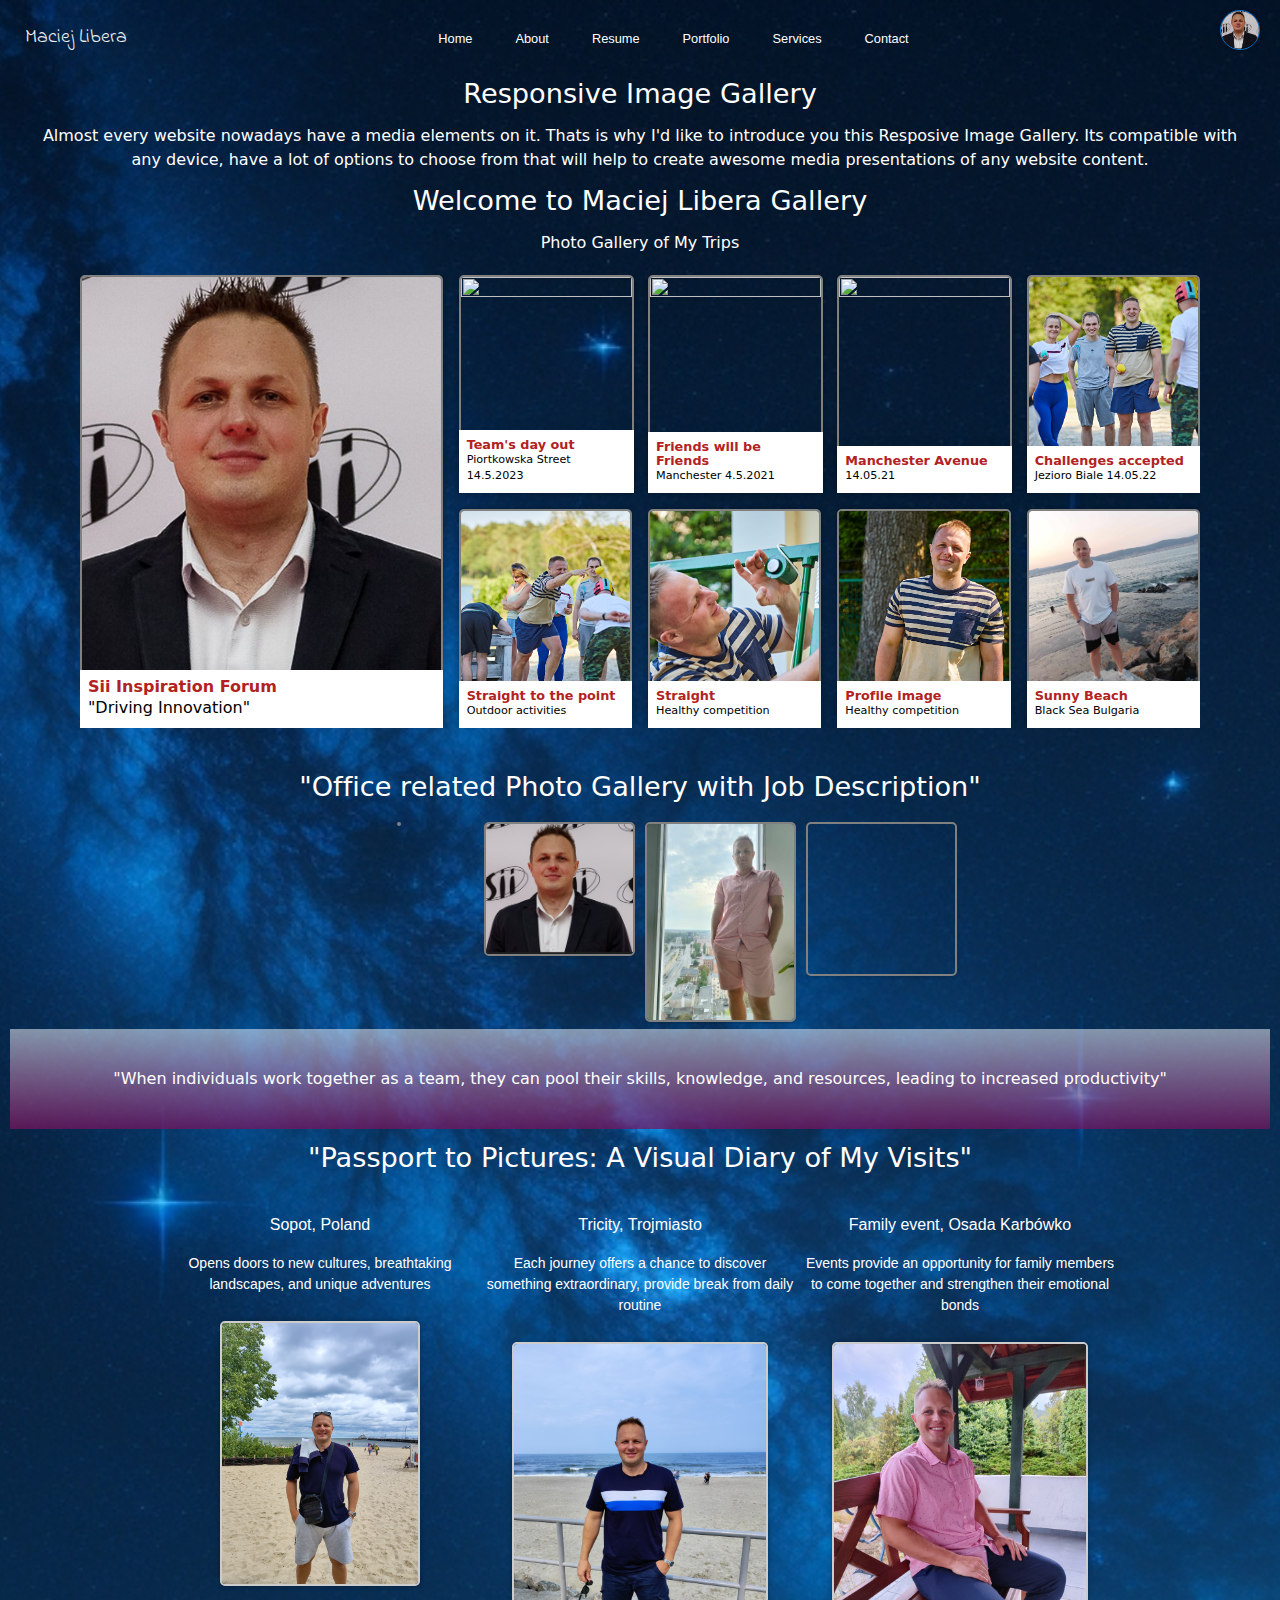
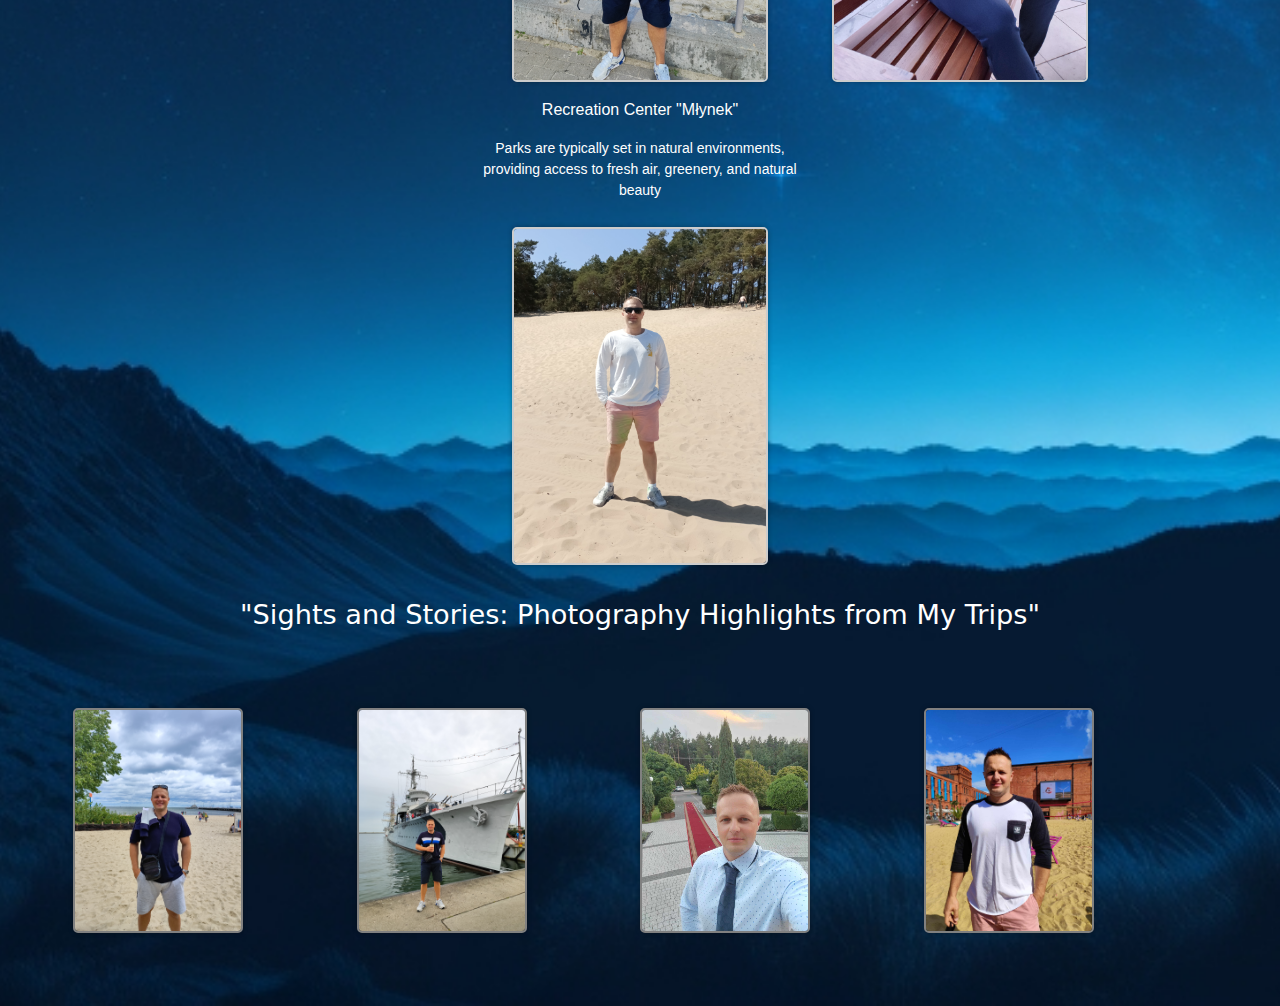
==== commit 2405a503: "nav bar wrap fix" ====
--- a/gallery.html
+++ b/gallery.html
@@ -128,7 +128,7 @@
     </div>
 
     
-      <p class="header">Office related Photo Gallery with Job Description</p>
+      <p class="header">"Office related Photo Gallery with Job Description"</p>
 
       <div class="container3">
         <section id="casestudies" class="casestudies">
@@ -142,14 +142,7 @@
               </a>
               </article>
 
-              <article class="content">
-                  <div class="content-overlay"></div>
-                  <img class="content-image" src="Assets/mac.jpg" alt="" />
-                  <div class="content-details fadeIn-bottom">
-              <h2 class="content-title">Microsoft 365 Engineer</h2>
-              <p class="content-text">L3 High quality customer service</p>
-              </div>
-          </article>
+             
 
           <article class="content">
               <div class="content-overlay"></div>
@@ -168,6 +161,17 @@
             </div>
         </article> 
 
+        <article class="content">
+          <div class="content-overlay"></div>
+              <video class="content-image" src="Assets/video.mp4" alt="" />
+              <div class="content-details fadeIn-bottom">
+          <h2 class="content-title">15th floor</h2>
+          <p class="content-text">Hi Piotrkowska, Lodz</p>
+          </div>
+      </article> 
+
+
+
 
         </section>
     </div>
@@ -176,31 +180,38 @@
       <div id='show_bg_2'>
       "When individuals work together as a team, they can pool their skills, knowledge, and resources, leading to increased productivity"</div>
     </div>
+
+    <p class="header">"Passport to Pictures: A Visual Diary of My Visits"</p>
     
     <div class="grid">
       <div class="cart">
         <h2><a href="#" title="story pic">Sopot, Poland</a></h2>
+        <p>Opens doors to new cultures, breathtaking landscapes, and unique adventures</p>
         <img src="Assets\sopot2.jpg" title="story pic">
-        <p>Opens doors to new cultures, breathtaking landscapes, and unique adventures. Each journey offers a chance to discover something extraordinary.</p>
+        <p></p>
       </div>
       <div class="cart">
         <h2><a href="#" title="story pic">Tricity, Trojmiasto</a></h2>
+        <p>Each journey offers a chance to discover something extraordinary, provide break from daily routine</p>
         <img src="Assets/sopot.jpg" title="story pic">
-        <p>Responsible for creating SharePoint websites and updating existing web applications using scripting languages</p>
-      </div>
+        <p></p>
+      </div>
+      
       <div class="cart">
         <h2><a href="#" title="story pic">Family event, Osada Karbówko</a></h2>
+        <p>Events provide an opportunity for family members to come together and strengthen their emotional bonds</p>
         <img src="Assets/wlo.jpg" title="story pic">
-        <p>Responsible for creating SharePoint websites and updating existing web applications using scripting languages</p>
-      </div>
-      <div class="cart">
-        <h2><a href="https://live.staticflickr.com/65535/52663134520_8c36612769_z.jpg" title="story pic">Blog</a></h2>
+        <p></p>
+      </div>
+      <div class="cart">
+        <h2><a href="https://live.staticflickr.com/65535/52663134520_8c36612769_z.jpg" title="story pic">Recreation Center "Młynek"</a></h2>
+        <p>Parks are typically set in natural environments, providing access to fresh air, greenery, and natural beauty</p>
         <img src="Assets/june5.jpg" title="story pic">
-        <p>Responsible for creating SharePoint websites and updating existing web applications using scripting languages</p>
-      </div>
-    </div>
-    
-    
+        <p></p>
+      </div>
+    </div>
+    
+      <p class="header">"Sights and Stories: Photography Highlights from My Trips"</p>
      
         <div class="vacation">
           <img src="Assets\sopot2.jpg" title="story pic">
